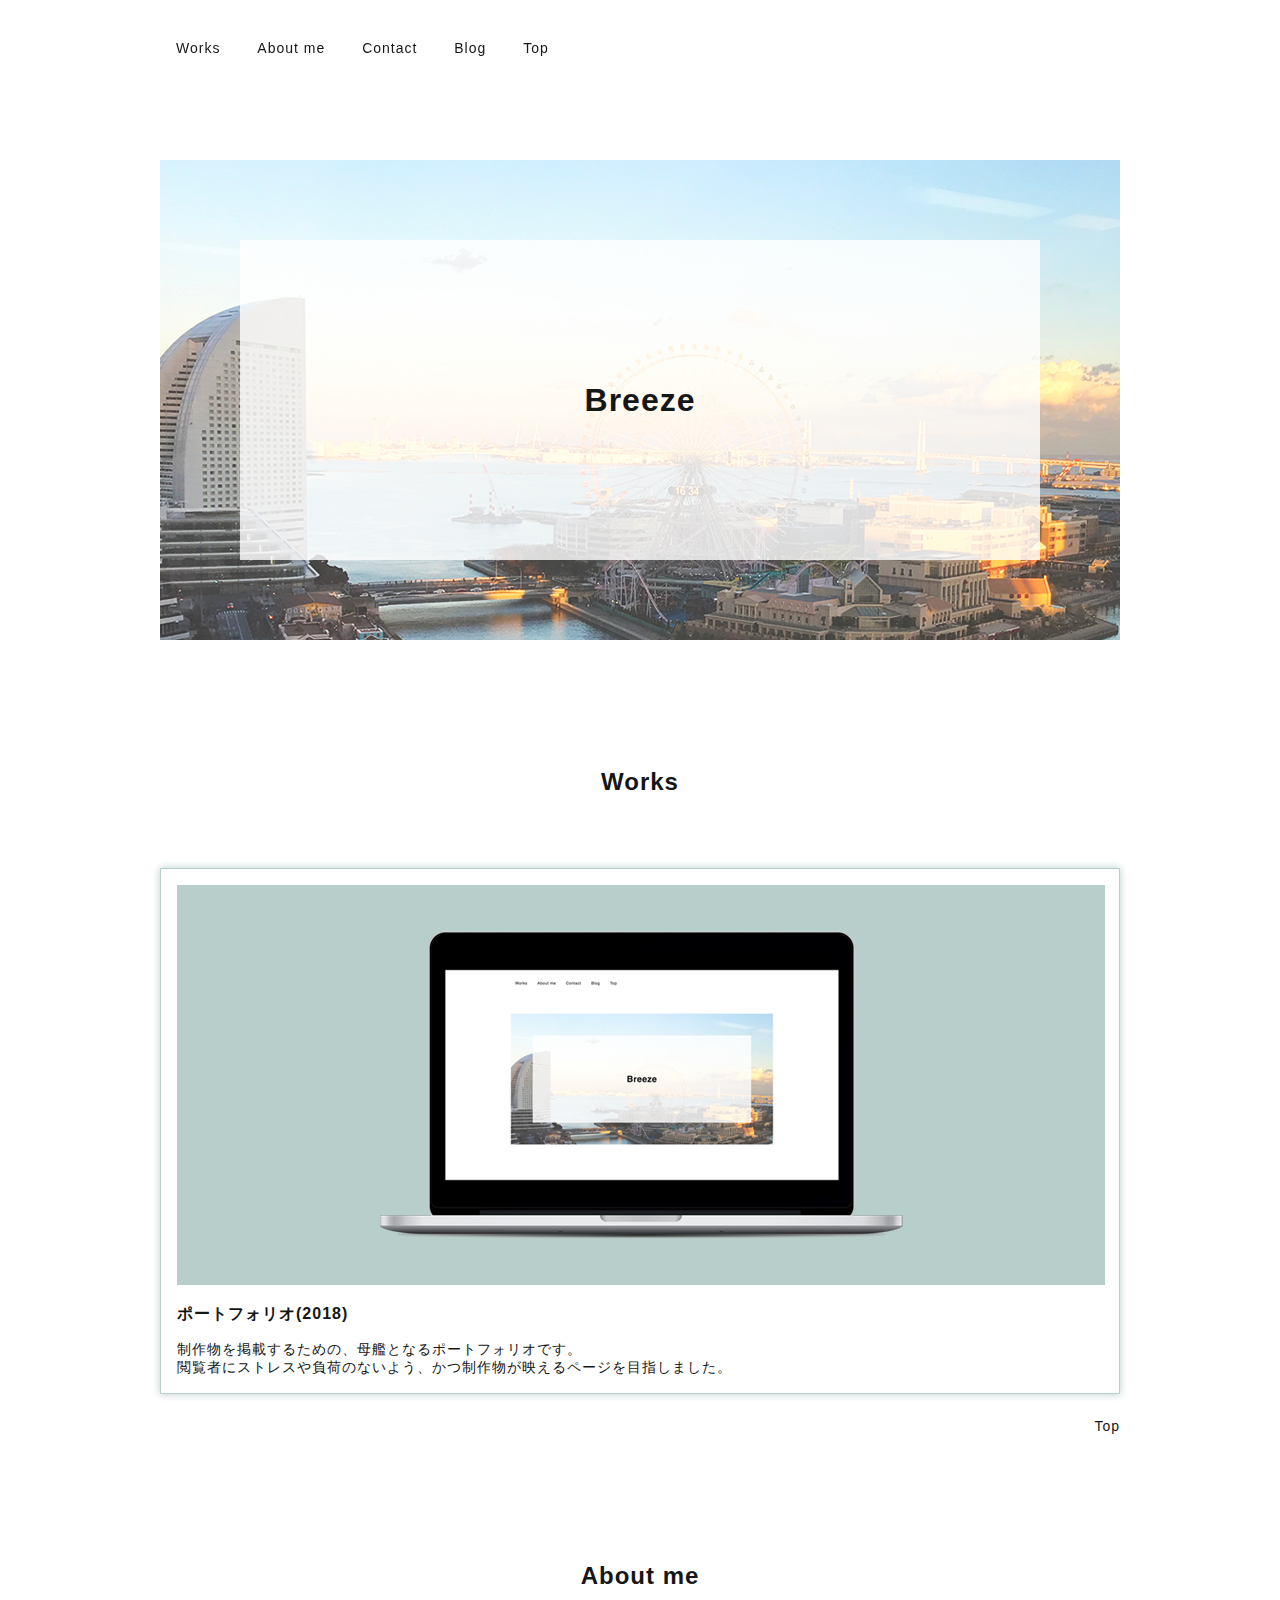
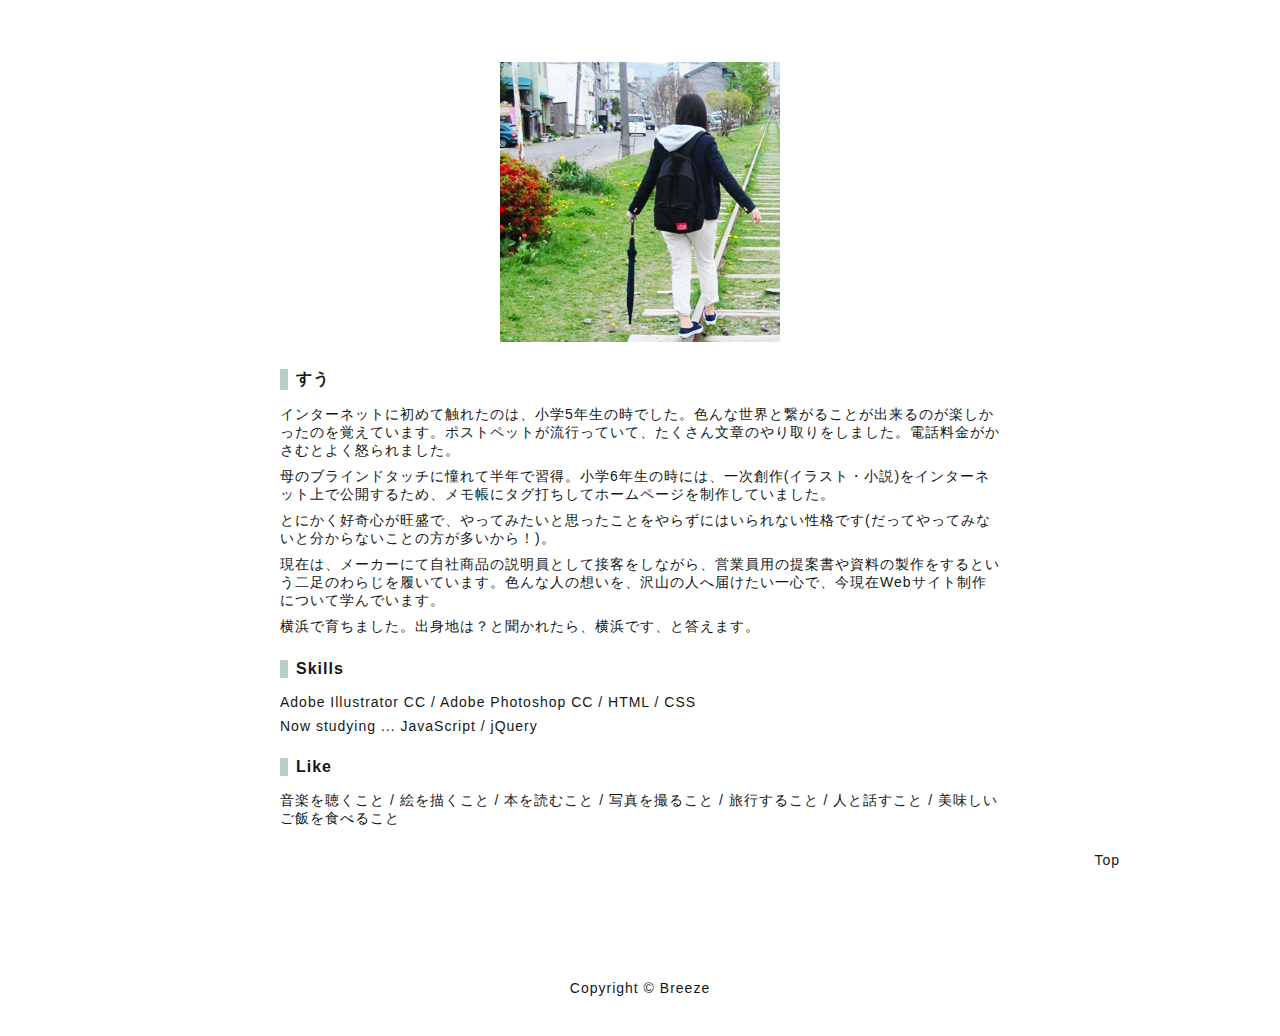
==== index.html @ b2cac405 "change" ====
<!DOCTYPE html>
<html lang="ja">
<head>
<meta charset="utf-8">
<title>Breeze</title>
<meta name="viewport" content="width=device-width">
<link rel="stylesheet" href="stylesheet.css">
<link rel="shortcut icon" href="favicon.ico">
</head>
<body>
<div class="wrapper">
<header>
  <ul>
    <li><a href="#a_works">Works</a></li>
    <li><a href="#a_aboutme">About me</a></li>
    <li><a href="mailto:sn.bbb.901@gmail.com">Contact</a></li>
    <li><a href="https://snblog.hatenablog.com/" target="_blank">Blog</a></li>
    <li><a href="index.html">Top</a></li>
  </ul>
</header>
<div class="top">
  <div class="sitename">
    <h1>Breeze</h1>
  </div>
</div>
<div class="works" id="a_works">
  <h2>Works</h2>
  <div class="works-item">
    <a href="works/portfolio.html"><img src="works/portfolio/portfolio.png" alt="ポートフォリオ"></a>
      <h3>ポートフォリオ(2018)</h3>
      <p>制作物を掲載するための、母艦となるポートフォリオです。<br>
         閲覧者にストレスや負荷のないよう、かつ制作物が映えるページを目指しました。</p>
  </div>
  <p class="gototop"><a href="index.html">Top</a></p>
</div>
<div class="aboutme" id="a_aboutme">
  <h2>About me</h2>
  <div class="me-icon">
    <img src="images/me.png" alt="me" class="me-icon" >
  </div>
  <div class="me-desc">
    <h3>すう</h3>
      <p>インターネットに初めて触れたのは、小学5年生の時でした。色んな世界と繋がることが出来るのが楽しかったのを覚えています。ポストペットが流行っていて、たくさん文章のやり取りをしました。電話料金がかさむとよく怒られました。</p>
      <p>母のブラインドタッチに憧れて半年で習得。小学6年生の時には、一次創作(イラスト・小説)をインターネット上で公開するため、メモ帳にタグ打ちしてホームページを制作していました。</p>
      <p>とにかく好奇心が旺盛で、やってみたいと思ったことをやらずにはいられない性格です(だってやってみないと分からないことの方が多いから！)。</p>
      <p>現在は、メーカーにて自社商品の説明員として接客をしながら、営業員用の提案書や資料の製作をするという二足のわらじを履いています。色んな人の想いを、沢山の人へ届けたい一心で、今現在Webサイト制作について学んでいます。</p>
      <p>横浜で育ちました。出身地は？と聞かれたら、横浜です、と答えます。</p>
    <h3>Skills</h3>
      <p>Adobe Illustrator CC  / Adobe Photoshop CC / HTML / CSS</p>
      <p>Now studying ... JavaScript / jQuery</p>
    <h3>Like</h3>
      <p>音楽を聴くこと / 絵を描くこと / 本を読むこと / 写真を撮ること / 旅行すること / 人と話すこと / 美味しいご飯を食べること</p>
  </div>
  <p class="gototop"><a href="index.html">Top</a></p>
</div>
<footer>
  <p>Copyright &copy; Breeze</p>
</footer>
</div>
</body>
</html>
---- stylesheet.css ----
@charset "UTF-8";

html, body, div, span, applet, object, iframe,
h1, h2, h3, h4, h5, h6, p, blockquote, pre,
a, abbr, acronym, address, big, cite, code,
del, dfn, em, img, ins, kbd, q, s, samp,
small, strike, strong, sub, sup, tt, var,
b, u, i, center,
dl, dt, dd, ol, ul, li,
fieldset, form, label, legend,
table, caption, tbody, tfoot, thead, tr, th, td,
article, aside, canvas, details, embed,
figure, figcaption, footer, header, hgroup,
menu, nav, output, ruby, section, summary,
time, mark, audio, video {
	margin: 0;
	padding: 0;
	border: 0;
	vertical-align: baseline;
}


body {
	color: #141716;
  font-family: 'Helvetica',YuGothic,'Yu Gothic','Calibri','Hiragino Kaku Gothic ProN','ヒラギノ角ゴ ProN W3',sans-serif;
  font-size: 14px;
	letter-spacing: 1px;
	line-height: normal;
}

.wrapper {
	width: 960px;
	margin: 0 auto;
}

h1 {
	font-size: 32px;
	font-weight: bold;
	line-height: 320px;
	text-align: center;
}

h2 {
	font-size: 24px;
	text-align: center;
	margin: 0 0 72px;
}

.gototop {
	color: #141716;
	margin-top: 24px;
	text-align: right;
}

.gototop a {
	color: #141716;
	text-decoration: none;
}

.gototop a:hover {
	color: #b8ceca;
	transition: all .3s;
}

.works,.aboutme,.contact {
	padding-top: 128px;
}




/* header */
header {
  background-color:rgba(255,255,255,.85);
  height: 96px;
  width: 960px;
  position: fixed;
  top: 0;
  z-index: 10;
}

header ul {
	line-height: 96px;
	list-style: none;
	text-align: left;
	padding-left: 0;
}

header li {
	display: inline-block;
	margin: 0 16px;
}

header li a {
	color: #141716;
	text-decoration: none;
}

header li a:hover {
  color: #b8ceca;
	transition: all .3s;
}




/* Top */
.top {
	background-image: url(images/top.jpg);
	background-size: cover;
	height: 480px;
	width: 100%;
	margin-top: 160px;
	position: relative;
}

.sitename {
	background-color: rgba(255,255,255,.8);
	box-sizing: border-box;
	width: 800px;
	height: 320px;
	margin: auto;
	position: absolute;
	top: 0;
	right: 0;
	bottom: 0;
	left: 0;
}


/* works */

.works h3 {
	font-size: 16px;
	font-weight: bold;
	padding: 16px 0;
}

.works p {
	font-size: 14px;
	line-height: normal;
}

.works-item {
	border: solid 1px #b8ceca;
	box-shadow: 0 0 8px #b8ceca;
	box-sizing: border-box;
	margin-top: 72px;
	padding: 16px;
}

.works-item a:hover {
	opacity: 0.7;
	transition: all .3s;
}


/* about */
/* 280*280 */
.me-icon {
	text-align: center;
}

.me-desc {
	box-sizing: border-box;
	line-height: normal;
	width: 720px;
	margin: 0 auto;
}

.me-desc h3 {
	border-left: solid 8px #b8ceca;
	font-size: 16px;
	font-weight: bold;
	margin: 24px 0 16px;
	padding: 0 0 0  8px;
}

.me-desc p {
	margin-top: 8px;
}

/* footer */
footer {
	height: 96px;
	line-height: 96px;
	margin-top: 72px;
}

footer p {
  font-size: 14px;
	text-align: center;
}
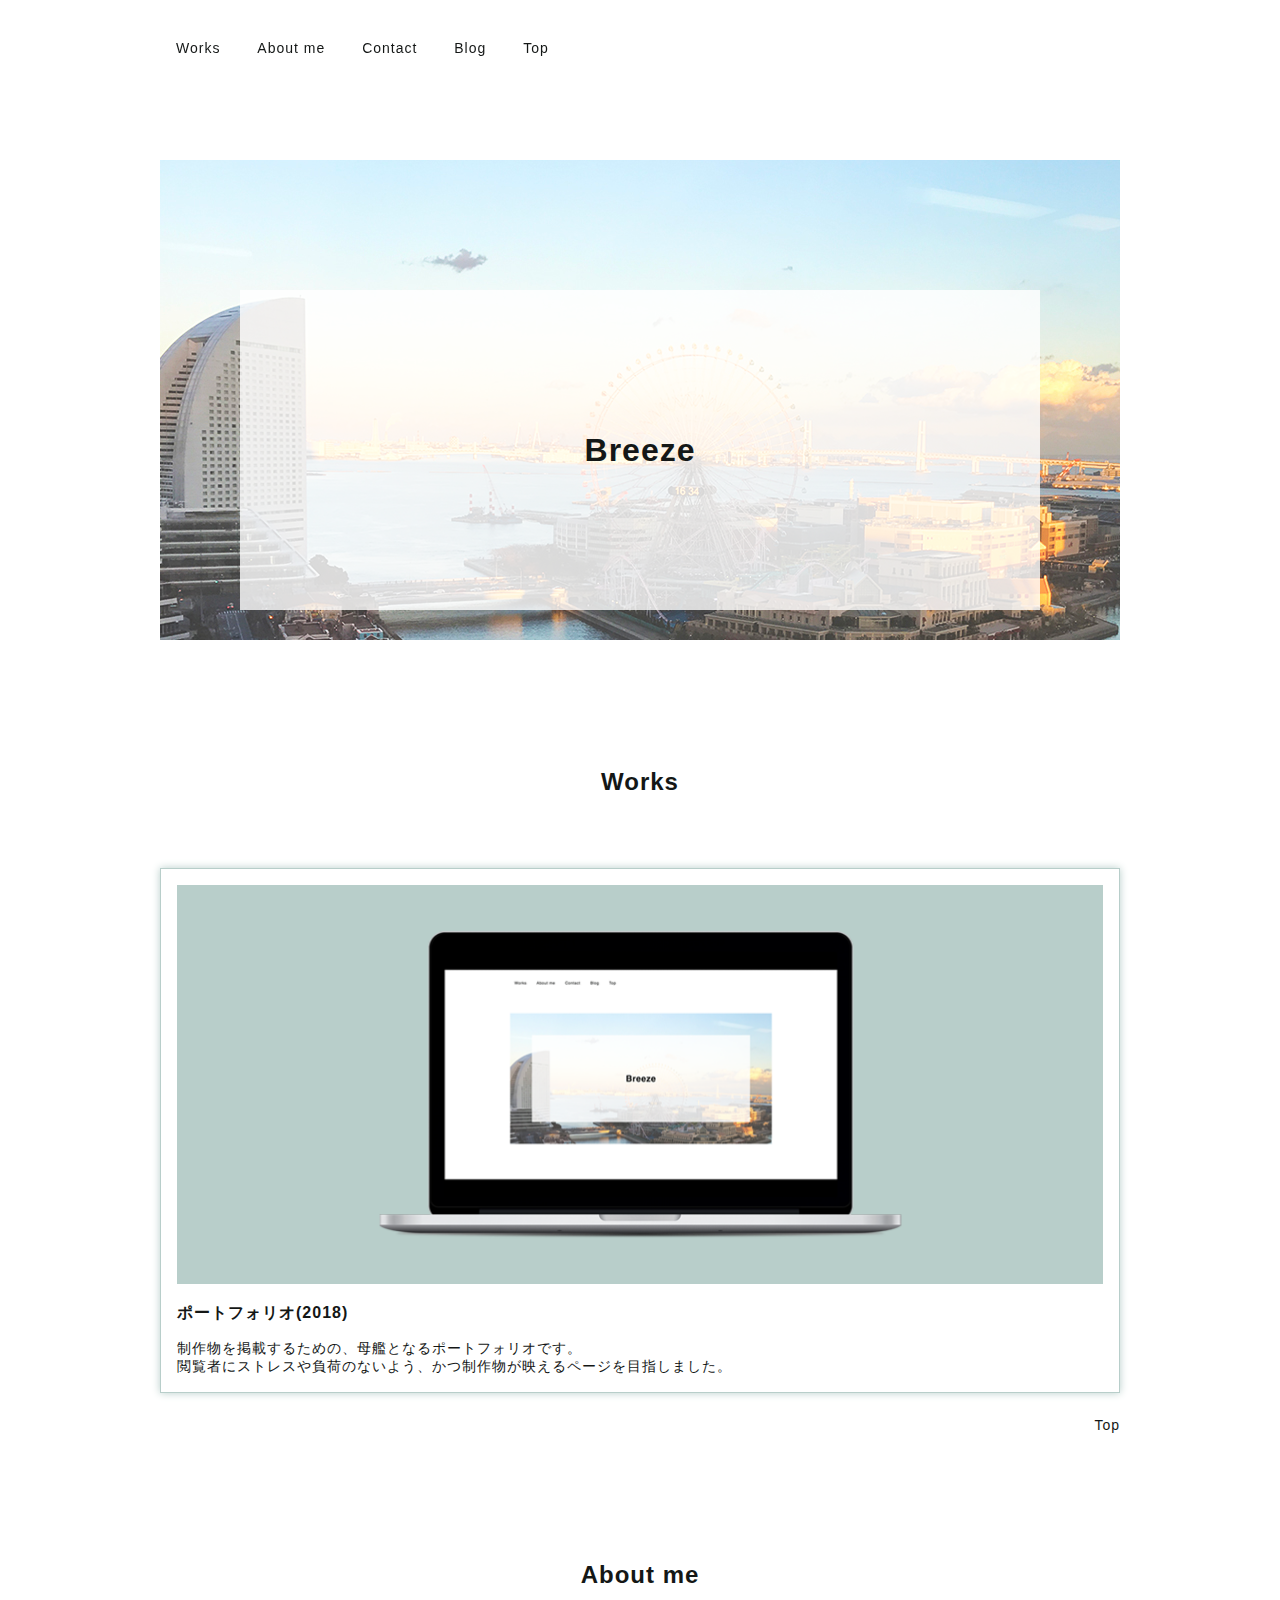
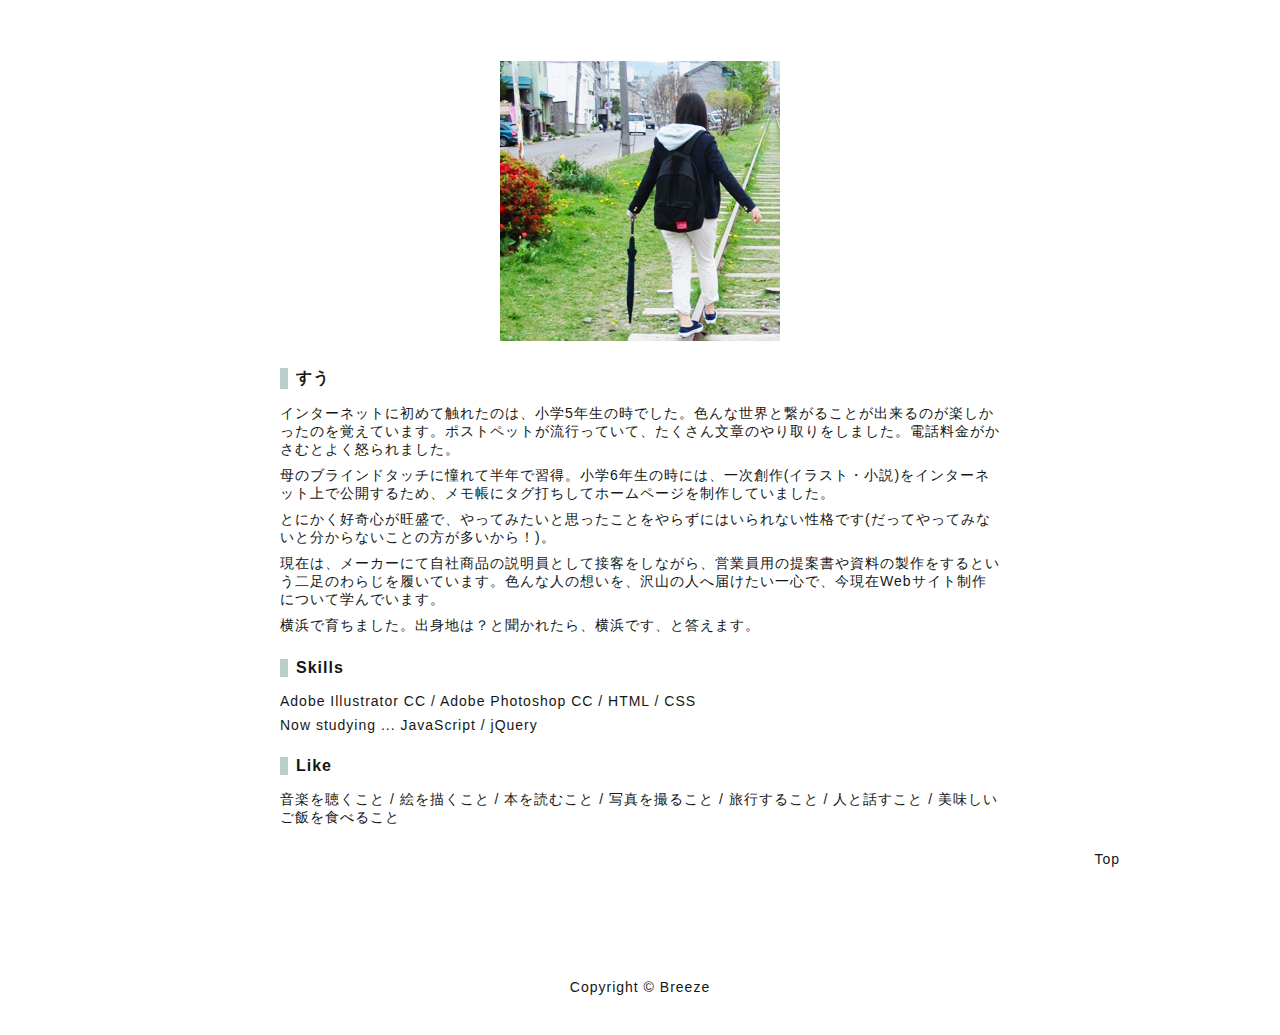
==== commit 48704d19: "test" ====
--- a/index.html
+++ b/index.html
@@ -19,6 +19,7 @@
   </ul>
 </header>
 <div class="top">
+  <img src="images/top.jpg">
   <div class="sitename">
     <h1>Breeze</h1>
   </div>
--- a/stylesheet.css
+++ b/stylesheet.css
@@ -25,12 +25,23 @@
   font-family: 'Helvetica',YuGothic,'Yu Gothic','Calibri','Hiragino Kaku Gothic ProN','ヒラギノ角ゴ ProN W3',sans-serif;
   font-size: 14px;
 	letter-spacing: 1px;
-	line-height: normal;
 }
 
 .wrapper {
+	display: flex;
+	flex-direction: column;
+	align-items: center;
+	justify-content: center;
+	display: -webkit-flex;
+	-webkit-flex-direction: column;
+	-webkit-align-items: center;
+	-webkit-justify-content: center;
 	width: 960px;
 	margin: 0 auto;
+}
+
+.works, .aboutme, footer {
+	width: 100%;
 }
 
 h1 {
@@ -72,28 +83,33 @@
 /* header */
 header {
   background-color:rgba(255,255,255,.85);
+	display: flex;
+	align-items: center;
+	justify-content: flex-start;
+	display: -webkit-flex;
+	-webkit-align-items: center;
+	-webkit-justify-content: flex-start;
   height: 96px;
-  width: 960px;
+	width: 960px;
   position: fixed;
   top: 0;
   z-index: 10;
 }
 
 header ul {
-	line-height: 96px;
 	list-style: none;
-	text-align: left;
 	padding-left: 0;
 }
 
 header li {
 	display: inline-block;
-	margin: 0 16px;
 }
 
 header li a {
 	color: #141716;
 	text-decoration: none;
+	margin: 0;
+	padding: 16px;
 }
 
 header li a:hover {
@@ -106,11 +122,14 @@
 
 /* Top */
 .top {
-	background-image: url(images/top.jpg);
-	background-size: cover;
 	height: 480px;
-	width: 100%;
 	margin-top: 160px;
+}
+
+
+.top img {
+	height: auto;
+	max-width: 100%;
 	position: relative;
 }
 
@@ -129,7 +148,6 @@
 
 
 /* works */
-
 .works h3 {
 	font-size: 16px;
 	font-weight: bold;
@@ -154,6 +172,9 @@
 	transition: all .3s;
 }
 
+.works-item img {
+	max-width: 100%;
+}
 
 /* about */
 /* 280*280 */
@@ -162,8 +183,6 @@
 }
 
 .me-desc {
-	box-sizing: border-box;
-	line-height: normal;
 	width: 720px;
 	margin: 0 auto;
 }
@@ -182,12 +201,114 @@
 
 /* footer */
 footer {
+	display: flex;
+	align-items: center;
+	justify-content: center;
+	display: -webkit-flex;
+	-webkit-align-items: center;
+	-webkit-justify-content: center;
 	height: 96px;
-	line-height: 96px;
 	margin-top: 72px;
 }
 
 footer p {
   font-size: 14px;
-	text-align: center;
-}
+}
+
+
+/* 599px以下
+-------------------------------------------------------------	*/
+@media(max-width: 599px) {
+
+	.wrapper {
+		box-sizing: border-box;
+		max-width: 100%;
+		padding: 0 16px;
+	}
+
+	header {
+		max-width: 100%;
+	}
+
+	h1 {
+		font-size: 24px;
+		font-weight: bold;
+		line-height: 160px;
+		text-align: center;
+	}
+
+	h2 {
+		font-size: 16px;
+		text-align: center;
+		margin: 0 0 18px;
+	}
+
+	.works,.aboutme {
+		padding-top: 128px;
+	}
+
+
+	/* header */
+	header {
+	  height: 56px;
+	}
+
+
+	/* Top */
+	.top {
+		height: auto;
+		max-width: 100%;
+		margin-top: 160px;
+		position: relative;
+	}
+
+	.sitename {
+		background-color: rgba(255,255,255,.8);
+		box-sizing: border-box;
+		max-width: 80%;
+		height: 128px;
+		margin: auto;
+		position: absolute;
+		top: 0;
+		right: 0;
+		bottom: 0;
+		left: 0;
+	}
+
+	/* works */
+	.works-item {
+		margin-top: 16px;
+	}
+
+	.works-item img {
+		max-width: 100%;
+	}
+
+	/* about */
+	/* 280*280 */
+	.me-desc {
+		max-width: 75%;
+		margin: 0 auto;
+	}
+
+	.me-desc h3 {
+		margin: 32px 0 16px;
+	}
+
+	.me-desc p {
+		margin-top: 14px;
+	}
+
+	/* footer */
+	footer {
+		display: flex;
+		align-items: center;
+		justify-content: center;
+		display: -webkit-flex;
+		-webkit-align-items: center;
+		-webkit-justify-content: center;
+		height: 48px;
+		margin-top: 18px;
+	}
+
+}
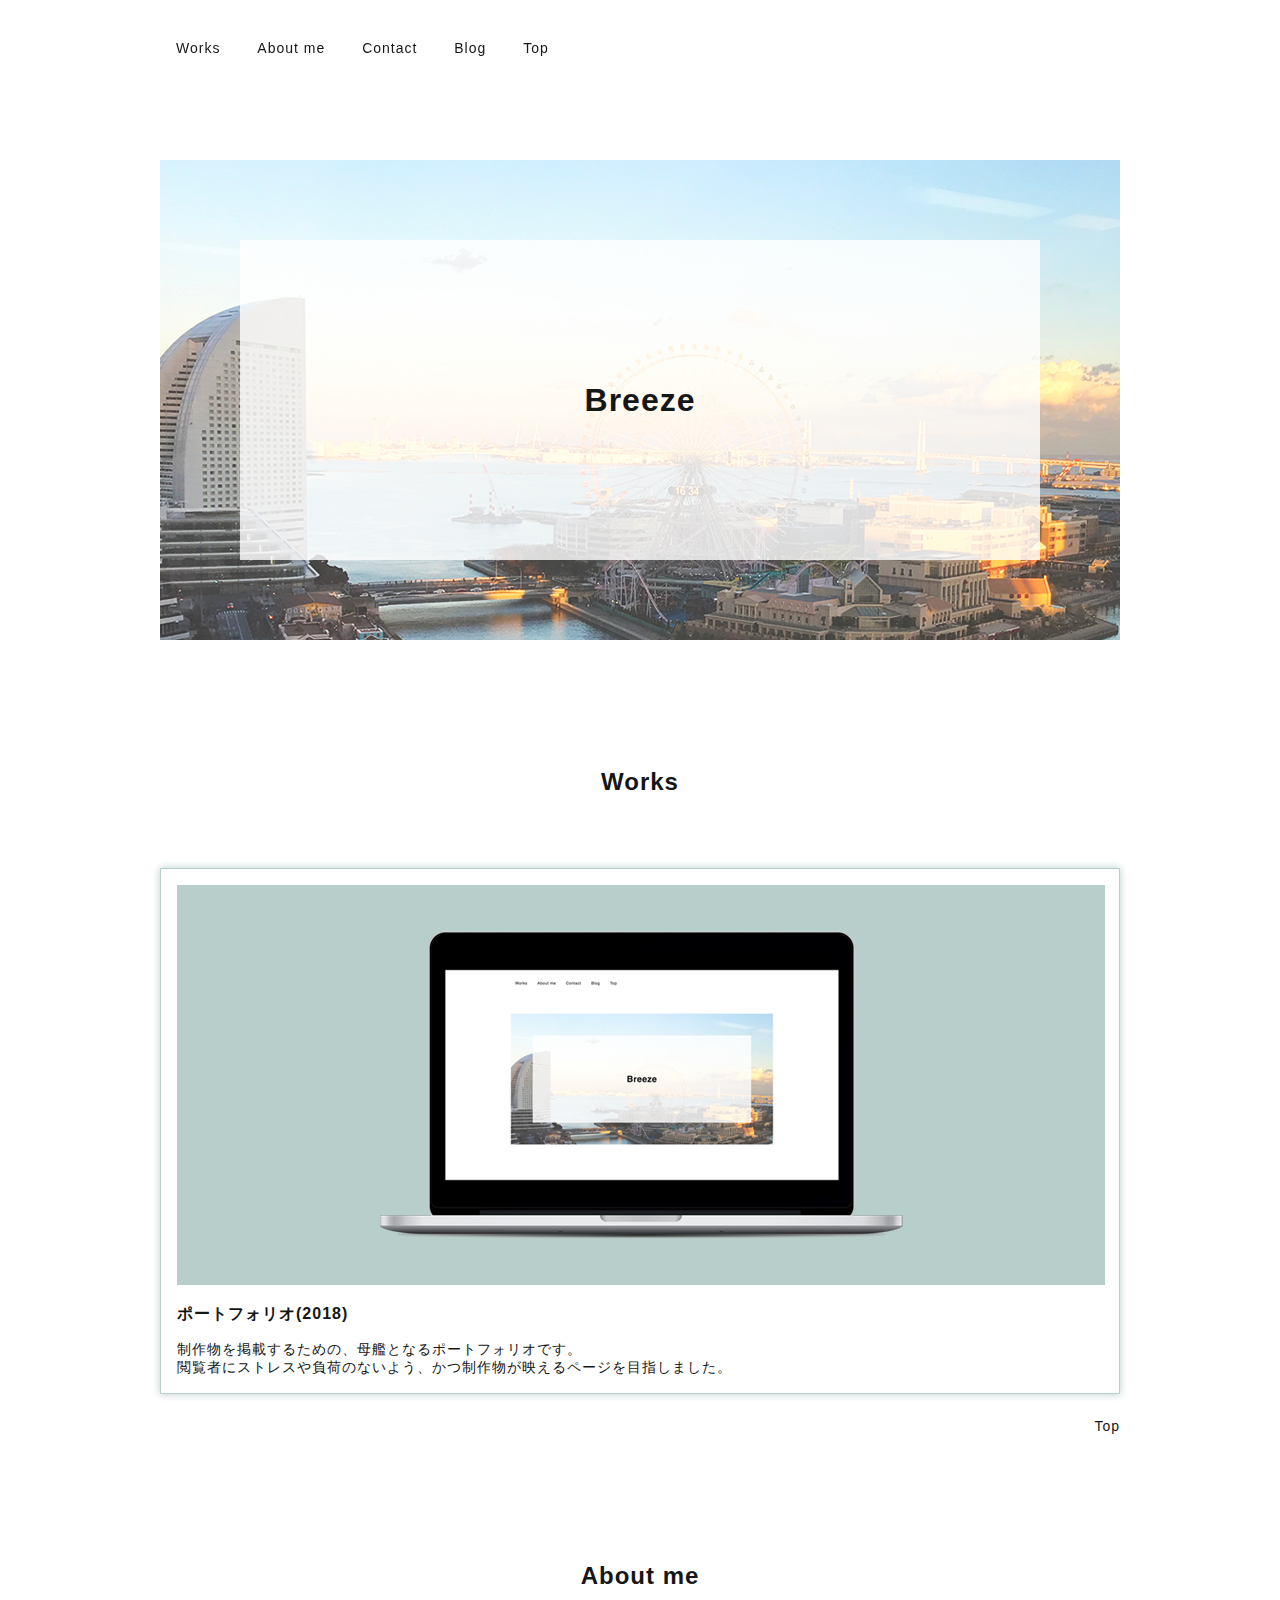
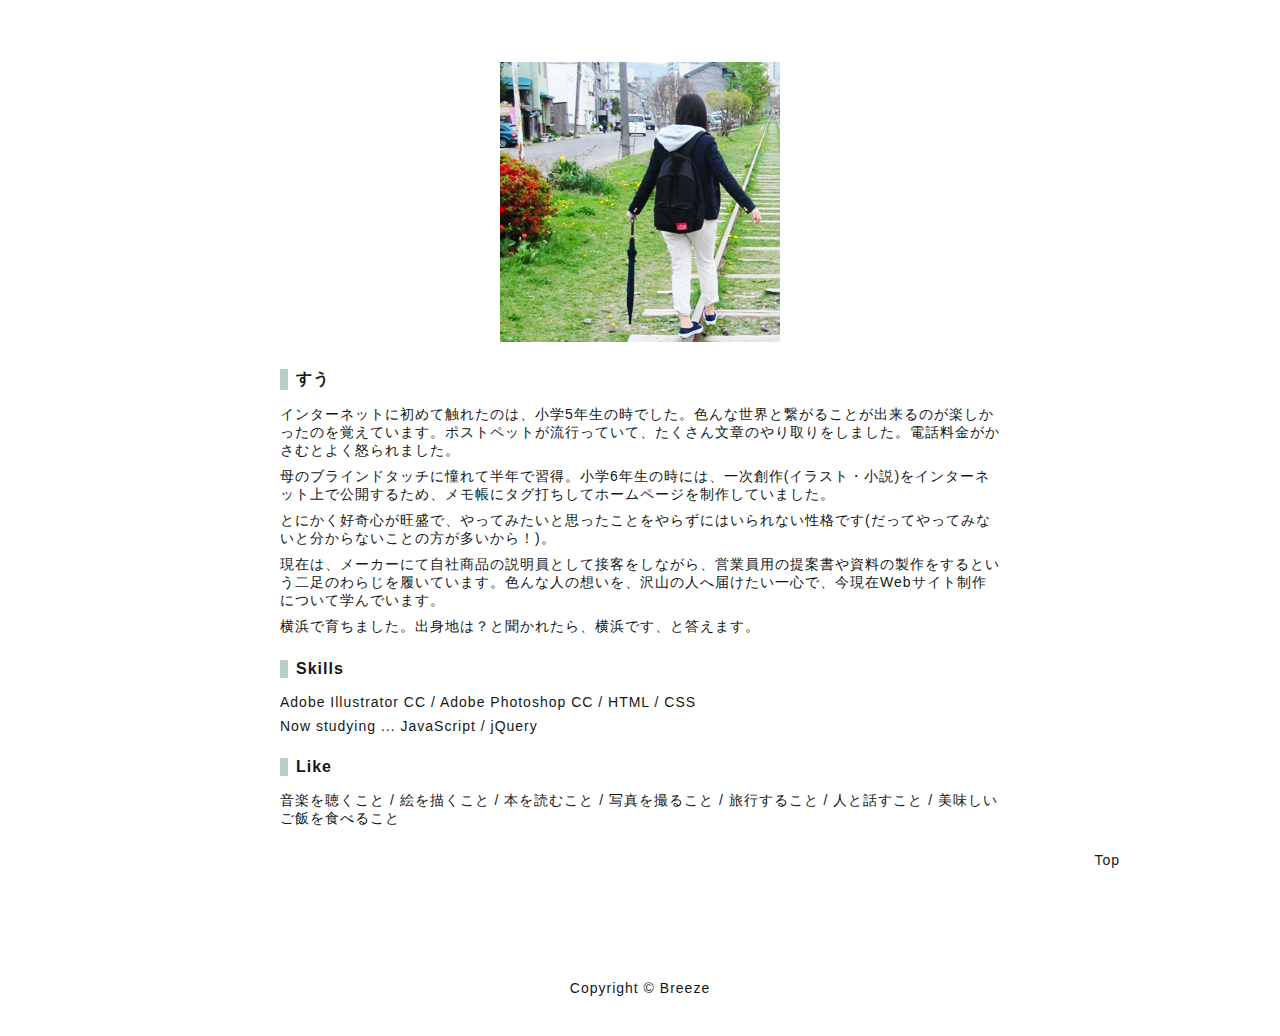
==== commit cefb4f88: "test" ====
--- a/index.html
+++ b/index.html
@@ -19,7 +19,6 @@
   </ul>
 </header>
 <div class="top">
-  <img src="images/top.jpg">
   <div class="sitename">
     <h1>Breeze</h1>
   </div>
--- a/stylesheet.css
+++ b/stylesheet.css
@@ -25,23 +25,12 @@
   font-family: 'Helvetica',YuGothic,'Yu Gothic','Calibri','Hiragino Kaku Gothic ProN','ヒラギノ角ゴ ProN W3',sans-serif;
   font-size: 14px;
 	letter-spacing: 1px;
+	line-height: normal;
 }
 
 .wrapper {
-	display: flex;
-	flex-direction: column;
-	align-items: center;
-	justify-content: center;
-	display: -webkit-flex;
-	-webkit-flex-direction: column;
-	-webkit-align-items: center;
-	-webkit-justify-content: center;
 	width: 960px;
 	margin: 0 auto;
-}
-
-.works, .aboutme, footer {
-	width: 100%;
 }
 
 h1 {
@@ -83,33 +72,28 @@
 /* header */
 header {
   background-color:rgba(255,255,255,.85);
-	display: flex;
-	align-items: center;
-	justify-content: flex-start;
-	display: -webkit-flex;
-	-webkit-align-items: center;
-	-webkit-justify-content: flex-start;
   height: 96px;
-	width: 960px;
+  width: 960px;
   position: fixed;
   top: 0;
   z-index: 10;
 }
 
 header ul {
+	line-height: 96px;
 	list-style: none;
+	text-align: left;
 	padding-left: 0;
 }
 
 header li {
 	display: inline-block;
+	margin: 0 16px;
 }
 
 header li a {
 	color: #141716;
 	text-decoration: none;
-	margin: 0;
-	padding: 16px;
 }
 
 header li a:hover {
@@ -122,14 +106,11 @@
 
 /* Top */
 .top {
+	background-image: url(images/top.jpg);
+	background-size: cover;
 	height: 480px;
+	width: 100%;
 	margin-top: 160px;
-}
-
-
-.top img {
-	height: auto;
-	max-width: 100%;
 	position: relative;
 }
 
@@ -148,6 +129,7 @@
 
 
 /* works */
+
 .works h3 {
 	font-size: 16px;
 	font-weight: bold;
@@ -172,9 +154,6 @@
 	transition: all .3s;
 }
 
-.works-item img {
-	max-width: 100%;
-}
 
 /* about */
 /* 280*280 */
@@ -183,6 +162,8 @@
 }
 
 .me-desc {
+	box-sizing: border-box;
+	line-height: normal;
 	width: 720px;
 	margin: 0 auto;
 }
@@ -201,114 +182,12 @@
 
 /* footer */
 footer {
-	display: flex;
-	align-items: center;
-	justify-content: center;
-	display: -webkit-flex;
-	-webkit-align-items: center;
-	-webkit-justify-content: center;
 	height: 96px;
+	line-height: 96px;
 	margin-top: 72px;
 }
 
 footer p {
   font-size: 14px;
+	text-align: center;
 }
-
-
-/* 599px以下
--------------------------------------------------------------	*/
-@media(max-width: 599px) {
-
-	.wrapper {
-		box-sizing: border-box;
-		max-width: 100%;
-		padding: 0 16px;
-	}
-
-	header {
-		max-width: 100%;
-	}
-
-	h1 {
-		font-size: 24px;
-		font-weight: bold;
-		line-height: 160px;
-		text-align: center;
-	}
-
-	h2 {
-		font-size: 16px;
-		text-align: center;
-		margin: 0 0 18px;
-	}
-
-	.works,.aboutme {
-		padding-top: 128px;
-	}
-
-
-	/* header */
-	header {
-	  height: 56px;
-	}
-
-
-	/* Top */
-	.top {
-		height: auto;
-		max-width: 100%;
-		margin-top: 160px;
-		position: relative;
-	}
-
-	.sitename {
-		background-color: rgba(255,255,255,.8);
-		box-sizing: border-box;
-		max-width: 80%;
-		height: 128px;
-		margin: auto;
-		position: absolute;
-		top: 0;
-		right: 0;
-		bottom: 0;
-		left: 0;
-	}
-
-	/* works */
-	.works-item {
-		margin-top: 16px;
-	}
-
-	.works-item img {
-		max-width: 100%;
-	}
-
-	/* about */
-	/* 280*280 */
-	.me-desc {
-		max-width: 75%;
-		margin: 0 auto;
-	}
-
-	.me-desc h3 {
-		margin: 32px 0 16px;
-	}
-
-	.me-desc p {
-		margin-top: 14px;
-	}
-
-	/* footer */
-	footer {
-		display: flex;
-		align-items: center;
-		justify-content: center;
-		display: -webkit-flex;
-		-webkit-align-items: center;
-		-webkit-justify-content: center;
-		height: 48px;
-		margin-top: 18px;
-	}
-
-}
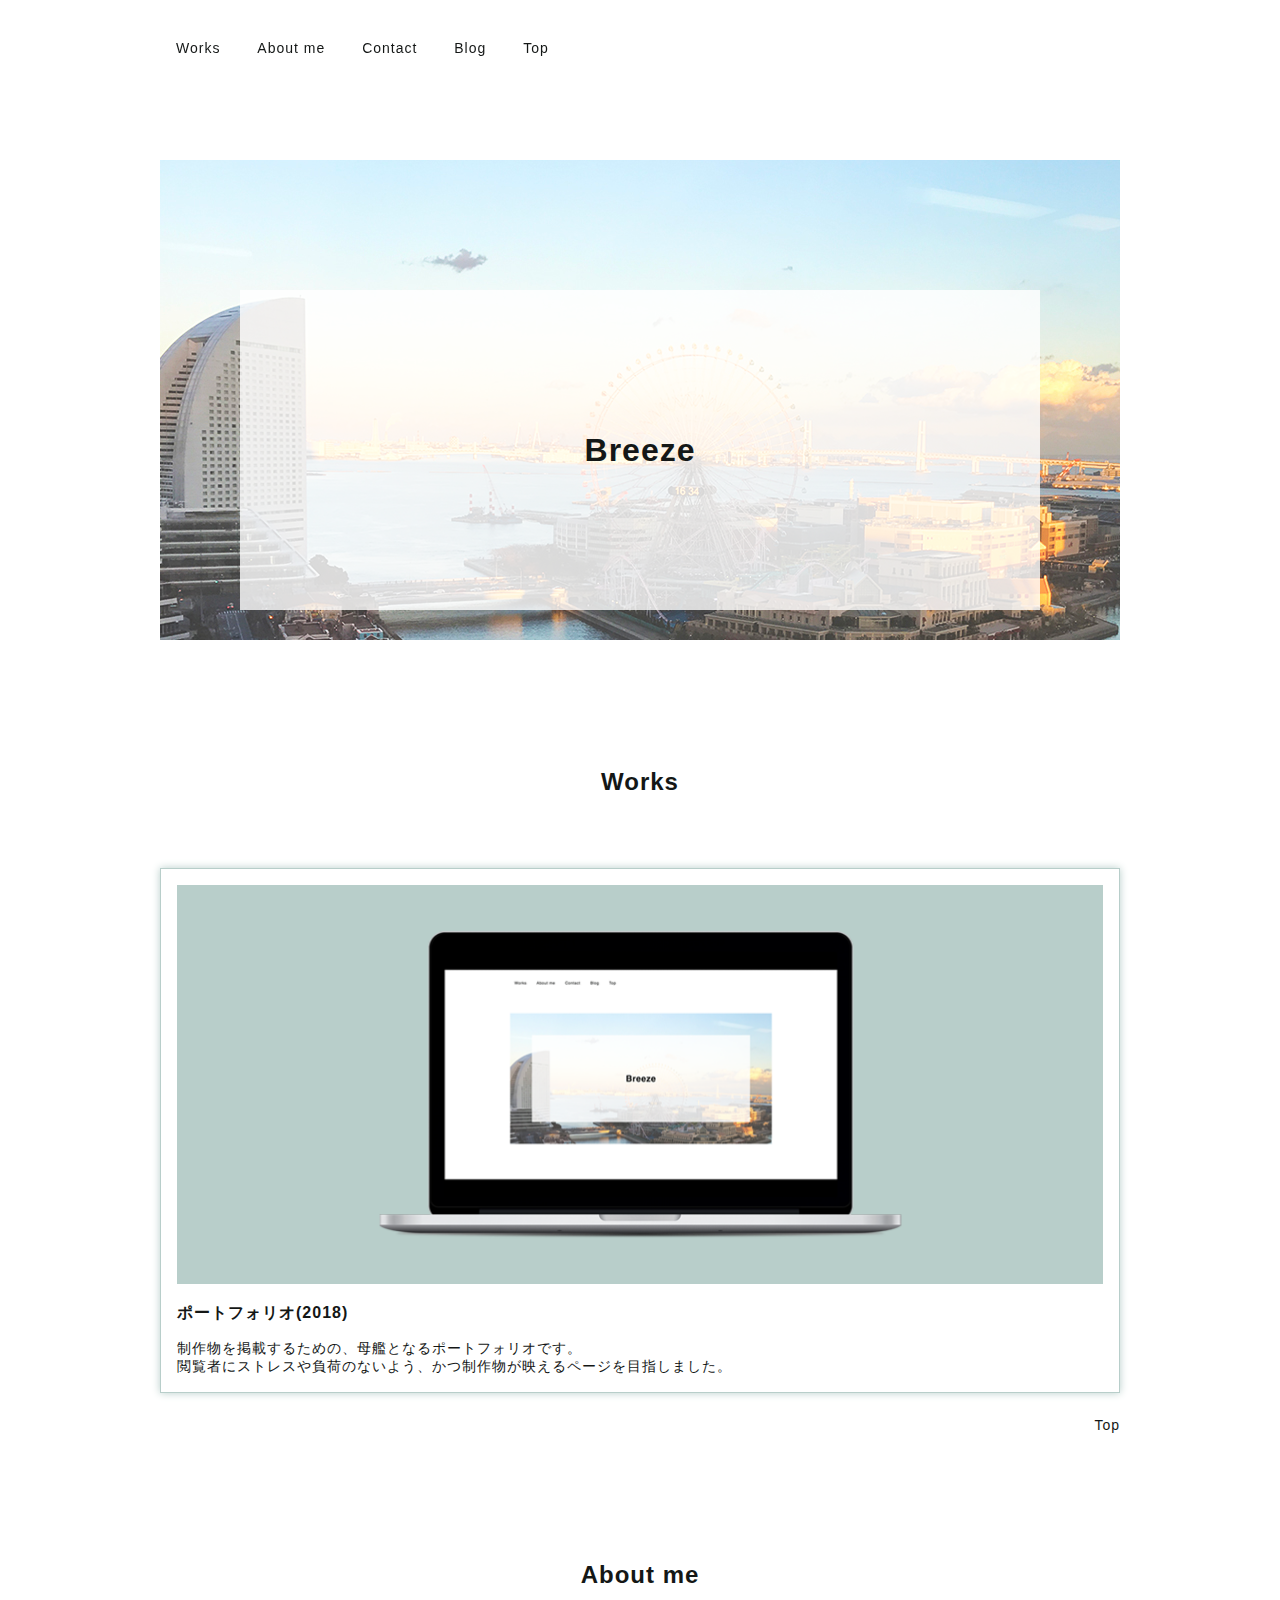
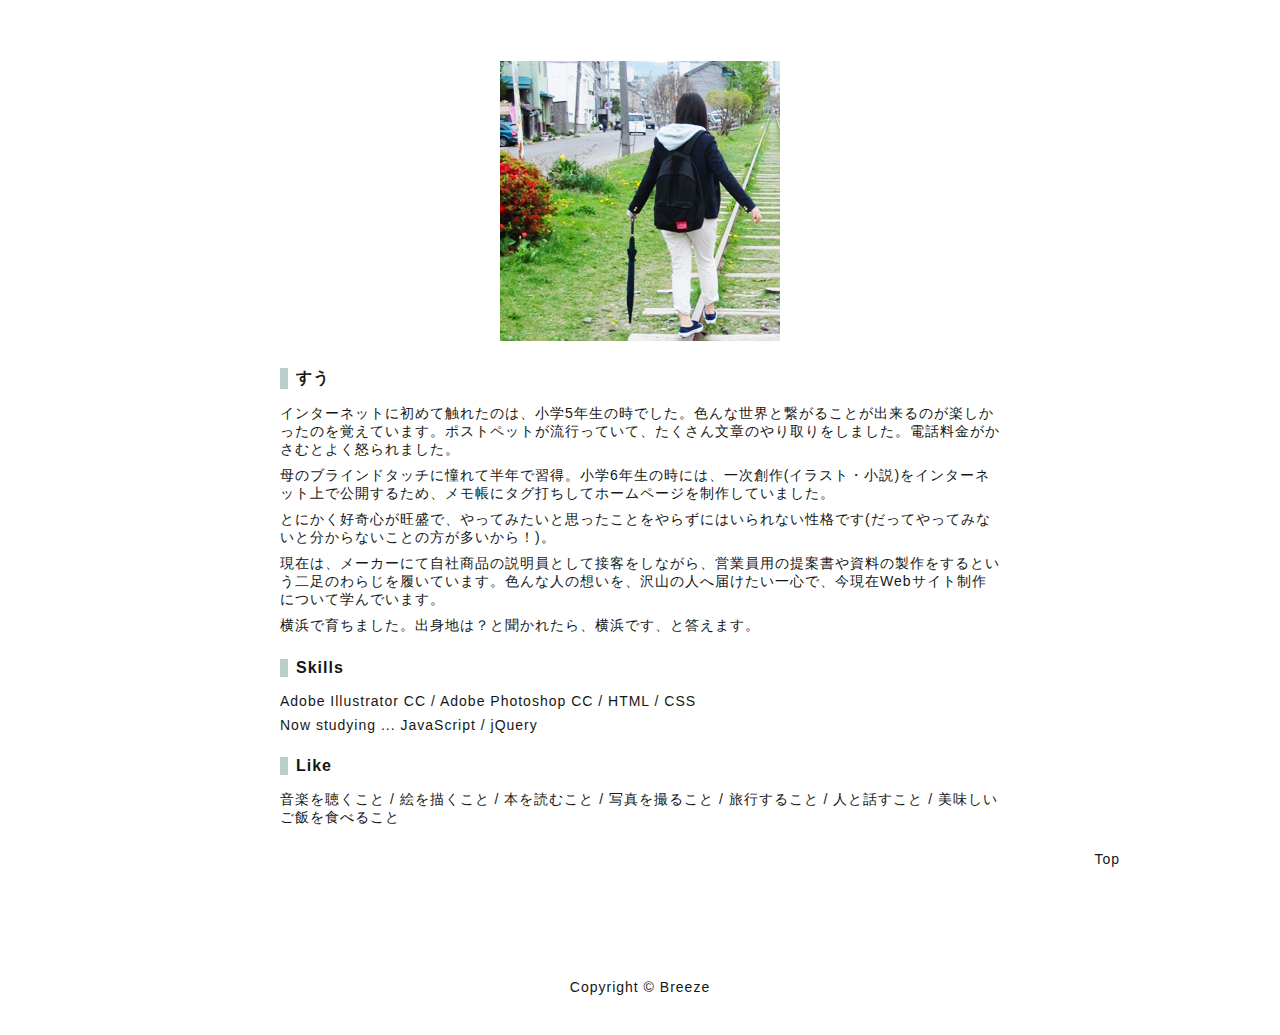
==== commit ccdc6aac: "test" ====
--- a/index.html
+++ b/index.html
@@ -19,6 +19,7 @@
   </ul>
 </header>
 <div class="top">
+  <img src="images/top.jpg">
   <div class="sitename">
     <h1>Breeze</h1>
   </div>
--- a/stylesheet.css
+++ b/stylesheet.css
@@ -25,12 +25,23 @@
   font-family: 'Helvetica',YuGothic,'Yu Gothic','Calibri','Hiragino Kaku Gothic ProN','ヒラギノ角ゴ ProN W3',sans-serif;
   font-size: 14px;
 	letter-spacing: 1px;
-	line-height: normal;
 }
 
 .wrapper {
+	display: flex;
+	flex-direction: column;
+	align-items: center;
+	justify-content: center;
+	display: -webkit-flex;
+	-webkit-flex-direction: column;
+	-webkit-align-items: center;
+	-webkit-justify-content: center;
 	width: 960px;
 	margin: 0 auto;
+}
+
+.works, .aboutme, footer {
+	width: 100%;
 }
 
 h1 {
@@ -72,28 +83,33 @@
 /* header */
 header {
   background-color:rgba(255,255,255,.85);
+	display: flex;
+	align-items: center;
+	justify-content: flex-start;
+	display: -webkit-flex;
+	-webkit-align-items: center;
+	-webkit-justify-content: flex-start;
   height: 96px;
-  width: 960px;
+	width: 960px;
   position: fixed;
   top: 0;
   z-index: 10;
 }
 
 header ul {
-	line-height: 96px;
 	list-style: none;
-	text-align: left;
 	padding-left: 0;
 }
 
 header li {
 	display: inline-block;
-	margin: 0 16px;
 }
 
 header li a {
 	color: #141716;
 	text-decoration: none;
+	margin: 0;
+	padding: 16px;
 }
 
 header li a:hover {
@@ -106,11 +122,14 @@
 
 /* Top */
 .top {
-	background-image: url(images/top.jpg);
-	background-size: cover;
 	height: 480px;
-	width: 100%;
 	margin-top: 160px;
+}
+
+
+.top img {
+	height: auto;
+	max-width: 100%;
 	position: relative;
 }
 
@@ -129,7 +148,6 @@
 
 
 /* works */
-
 .works h3 {
 	font-size: 16px;
 	font-weight: bold;
@@ -154,6 +172,9 @@
 	transition: all .3s;
 }
 
+.works-item img {
+	max-width: 100%;
+}
 
 /* about */
 /* 280*280 */
@@ -162,8 +183,6 @@
 }
 
 .me-desc {
-	box-sizing: border-box;
-	line-height: normal;
 	width: 720px;
 	margin: 0 auto;
 }
@@ -182,12 +201,114 @@
 
 /* footer */
 footer {
+	display: flex;
+	align-items: center;
+	justify-content: center;
+	display: -webkit-flex;
+	-webkit-align-items: center;
+	-webkit-justify-content: center;
 	height: 96px;
-	line-height: 96px;
 	margin-top: 72px;
 }
 
 footer p {
   font-size: 14px;
-	text-align: center;
-}
+}
+
+
+/* 599px以下
+-------------------------------------------------------------	*/
+@media(max-width: 599px) {
+
+	.wrapper {
+		box-sizing: border-box;
+		max-width: 100%;
+		padding: 0 16px;
+	}
+
+	header {
+		max-width: 100%;
+	}
+
+	h1 {
+		font-size: 24px;
+		font-weight: bold;
+		line-height: 160px;
+		text-align: center;
+	}
+
+	h2 {
+		font-size: 16px;
+		text-align: center;
+		margin: 0 0 18px;
+	}
+
+	.works,.aboutme {
+		padding-top: 128px;
+	}
+
+
+	/* header */
+	header {
+	  height: 56px;
+	}
+
+
+	/* Top */
+	.top {
+		height: auto;
+		max-width: 100%;
+		margin-top: 160px;
+		position: relative;
+	}
+
+	.sitename {
+		background-color: rgba(255,255,255,.8);
+		box-sizing: border-box;
+		max-width: 80%;
+		height: 128px;
+		margin: auto;
+		position: absolute;
+		top: 0;
+		right: 0;
+		bottom: 0;
+		left: 0;
+	}
+
+	/* works */
+	.works-item {
+		margin-top: 16px;
+	}
+
+	.works-item img {
+		max-width: 100%;
+	}
+
+	/* about */
+	/* 280*280 */
+	.me-desc {
+		max-width: 75%;
+		margin: 0 auto;
+	}
+
+	.me-desc h3 {
+		margin: 32px 0 16px;
+	}
+
+	.me-desc p {
+		margin-top: 14px;
+	}
+
+	/* footer */
+	footer {
+		display: flex;
+		align-items: center;
+		justify-content: center;
+		display: -webkit-flex;
+		-webkit-align-items: center;
+		-webkit-justify-content: center;
+		height: 48px;
+		margin-top: 18px;
+	}
+
+}
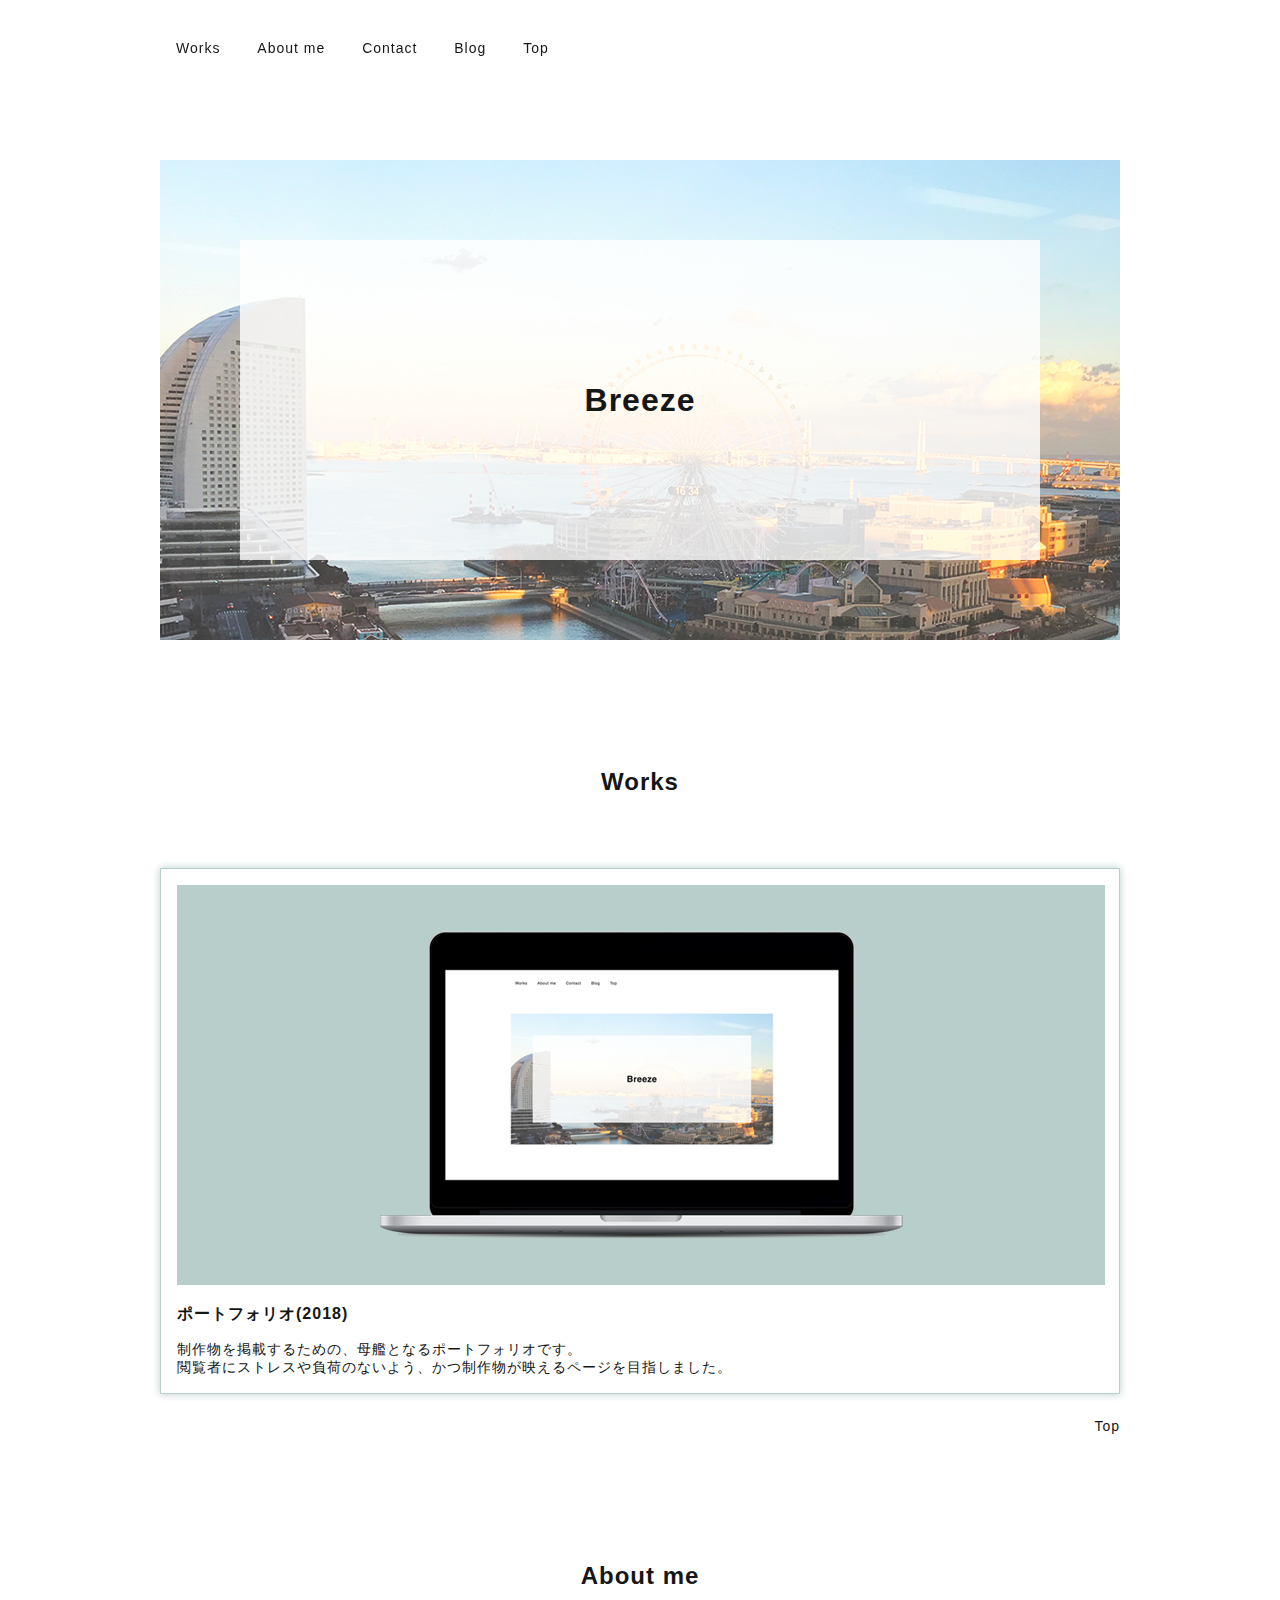
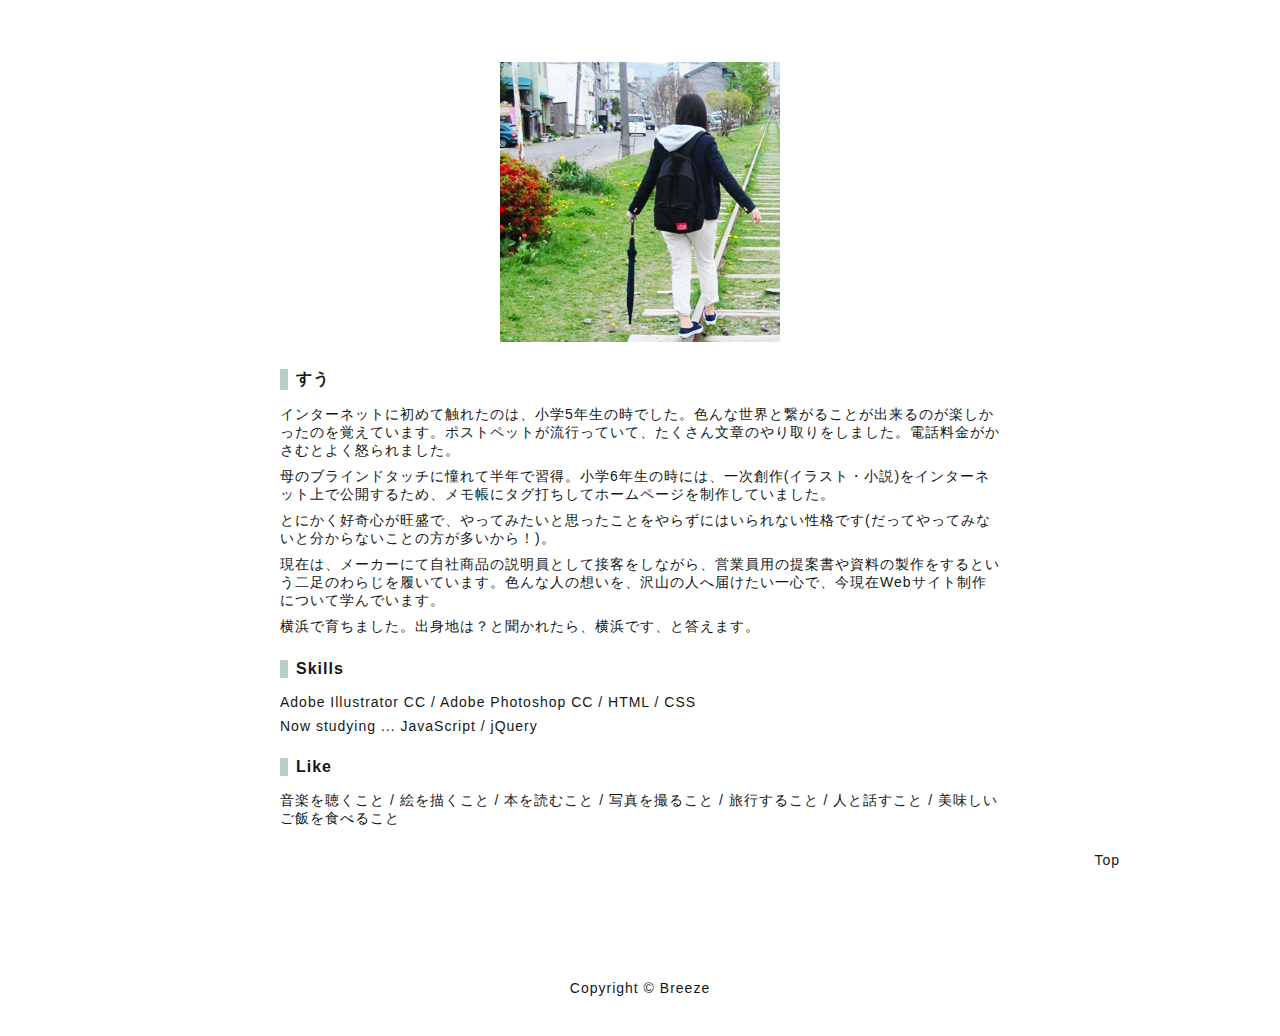
==== commit f93b3af7: "test" ====
--- a/index.html
+++ b/index.html
@@ -19,7 +19,6 @@
   </ul>
 </header>
 <div class="top">
-  <img src="images/top.jpg">
   <div class="sitename">
     <h1>Breeze</h1>
   </div>
--- a/stylesheet.css
+++ b/stylesheet.css
@@ -25,23 +25,12 @@
   font-family: 'Helvetica',YuGothic,'Yu Gothic','Calibri','Hiragino Kaku Gothic ProN','ヒラギノ角ゴ ProN W3',sans-serif;
   font-size: 14px;
 	letter-spacing: 1px;
+	line-height: normal;
 }
 
 .wrapper {
-	display: flex;
-	flex-direction: column;
-	align-items: center;
-	justify-content: center;
-	display: -webkit-flex;
-	-webkit-flex-direction: column;
-	-webkit-align-items: center;
-	-webkit-justify-content: center;
 	width: 960px;
 	margin: 0 auto;
-}
-
-.works, .aboutme, footer {
-	width: 100%;
 }
 
 h1 {
@@ -83,33 +72,28 @@
 /* header */
 header {
   background-color:rgba(255,255,255,.85);
-	display: flex;
-	align-items: center;
-	justify-content: flex-start;
-	display: -webkit-flex;
-	-webkit-align-items: center;
-	-webkit-justify-content: flex-start;
   height: 96px;
-	width: 960px;
+  width: 960px;
   position: fixed;
   top: 0;
   z-index: 10;
 }
 
 header ul {
+	line-height: 96px;
 	list-style: none;
+	text-align: left;
 	padding-left: 0;
 }
 
 header li {
 	display: inline-block;
+	margin: 0 16px;
 }
 
 header li a {
 	color: #141716;
 	text-decoration: none;
-	margin: 0;
-	padding: 16px;
 }
 
 header li a:hover {
@@ -122,14 +106,11 @@
 
 /* Top */
 .top {
+	background-image: url(images/top.jpg);
+	background-size: cover;
 	height: 480px;
+	width: 100%;
 	margin-top: 160px;
-}
-
-
-.top img {
-	height: auto;
-	max-width: 100%;
 	position: relative;
 }
 
@@ -148,6 +129,7 @@
 
 
 /* works */
+
 .works h3 {
 	font-size: 16px;
 	font-weight: bold;
@@ -172,9 +154,6 @@
 	transition: all .3s;
 }
 
-.works-item img {
-	max-width: 100%;
-}
 
 /* about */
 /* 280*280 */
@@ -183,6 +162,8 @@
 }
 
 .me-desc {
+	box-sizing: border-box;
+	line-height: normal;
 	width: 720px;
 	margin: 0 auto;
 }
@@ -201,114 +182,12 @@
 
 /* footer */
 footer {
-	display: flex;
-	align-items: center;
-	justify-content: center;
-	display: -webkit-flex;
-	-webkit-align-items: center;
-	-webkit-justify-content: center;
 	height: 96px;
+	line-height: 96px;
 	margin-top: 72px;
 }
 
 footer p {
   font-size: 14px;
+	text-align: center;
 }
-
-
-/* 599px以下
--------------------------------------------------------------	*/
-@media(max-width: 599px) {
-
-	.wrapper {
-		box-sizing: border-box;
-		max-width: 100%;
-		padding: 0 16px;
-	}
-
-	header {
-		max-width: 100%;
-	}
-
-	h1 {
-		font-size: 24px;
-		font-weight: bold;
-		line-height: 160px;
-		text-align: center;
-	}
-
-	h2 {
-		font-size: 16px;
-		text-align: center;
-		margin: 0 0 18px;
-	}
-
-	.works,.aboutme {
-		padding-top: 128px;
-	}
-
-
-	/* header */
-	header {
-	  height: 56px;
-	}
-
-
-	/* Top */
-	.top {
-		height: auto;
-		max-width: 100%;
-		margin-top: 160px;
-		position: relative;
-	}
-
-	.sitename {
-		background-color: rgba(255,255,255,.8);
-		box-sizing: border-box;
-		max-width: 80%;
-		height: 128px;
-		margin: auto;
-		position: absolute;
-		top: 0;
-		right: 0;
-		bottom: 0;
-		left: 0;
-	}
-
-	/* works */
-	.works-item {
-		margin-top: 16px;
-	}
-
-	.works-item img {
-		max-width: 100%;
-	}
-
-	/* about */
-	/* 280*280 */
-	.me-desc {
-		max-width: 75%;
-		margin: 0 auto;
-	}
-
-	.me-desc h3 {
-		margin: 32px 0 16px;
-	}
-
-	.me-desc p {
-		margin-top: 14px;
-	}
-
-	/* footer */
-	footer {
-		display: flex;
-		align-items: center;
-		justify-content: center;
-		display: -webkit-flex;
-		-webkit-align-items: center;
-		-webkit-justify-content: center;
-		height: 48px;
-		margin-top: 18px;
-	}
-
-}
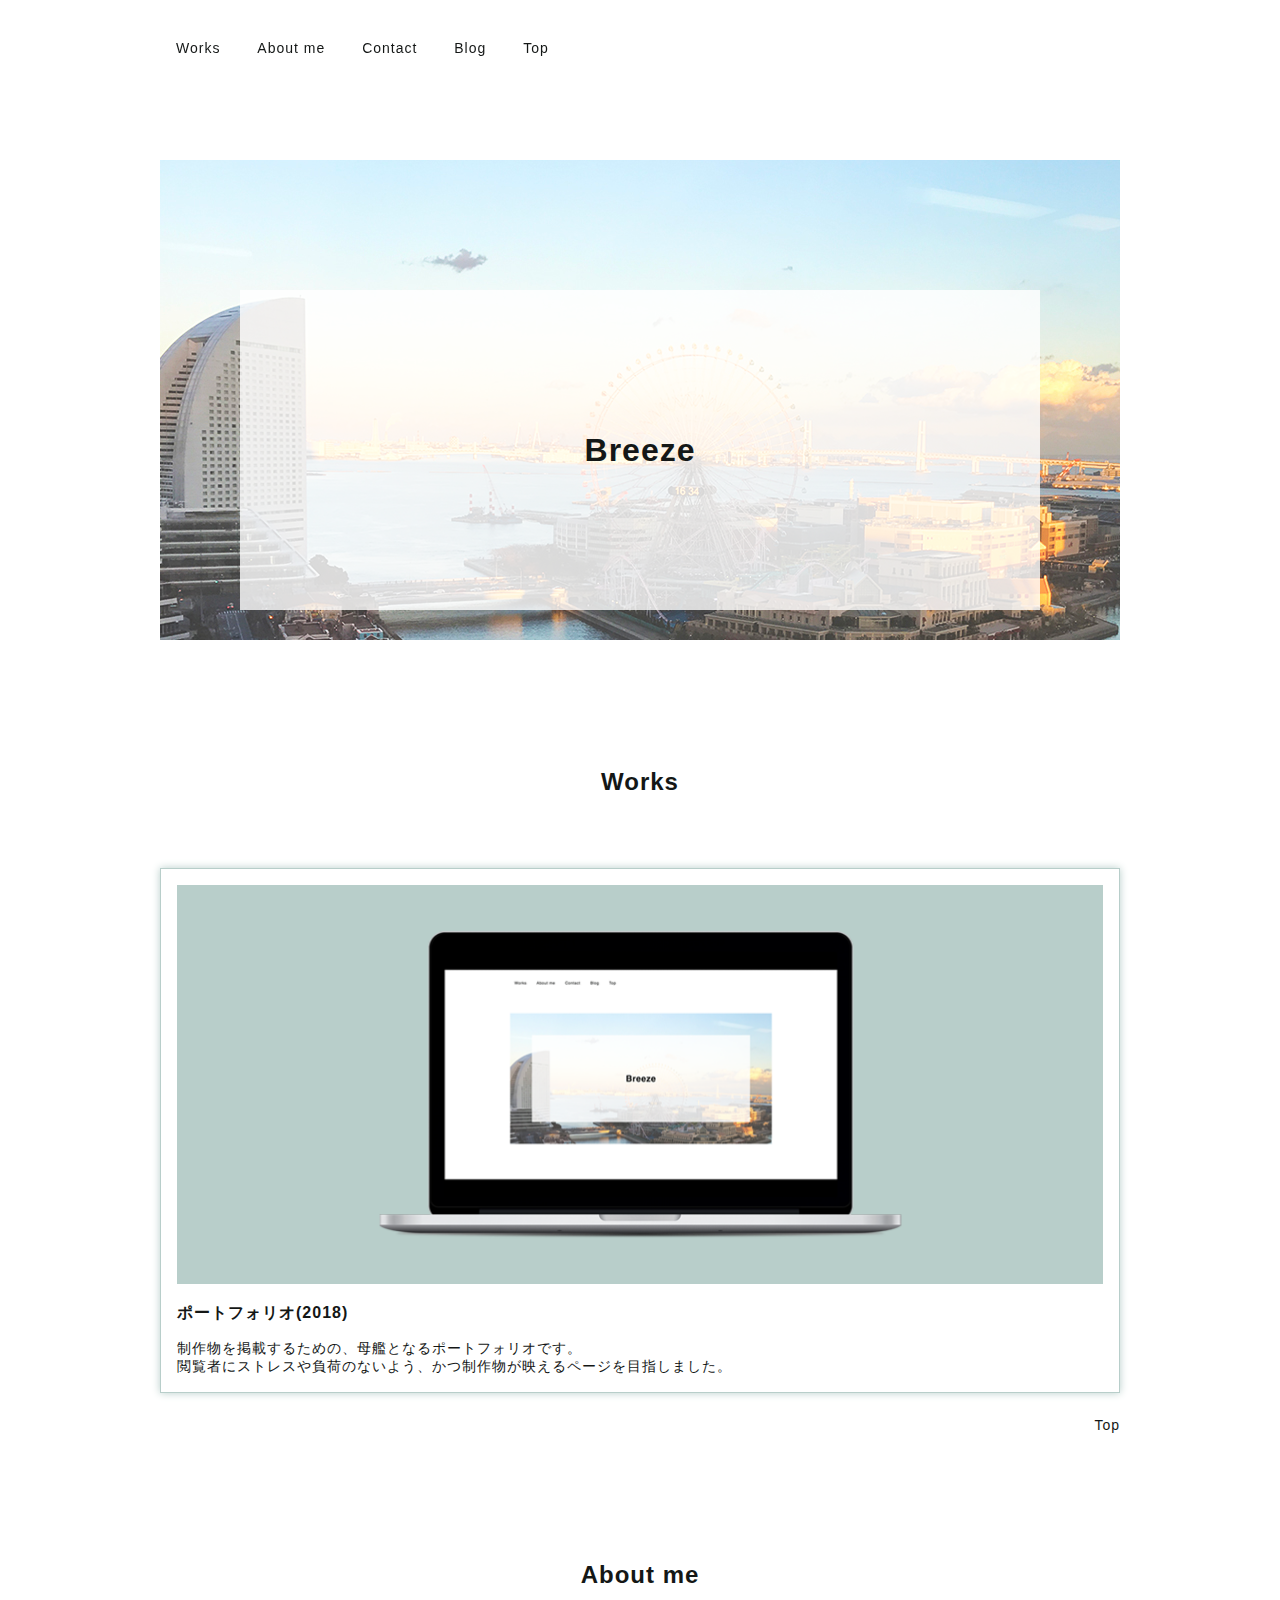
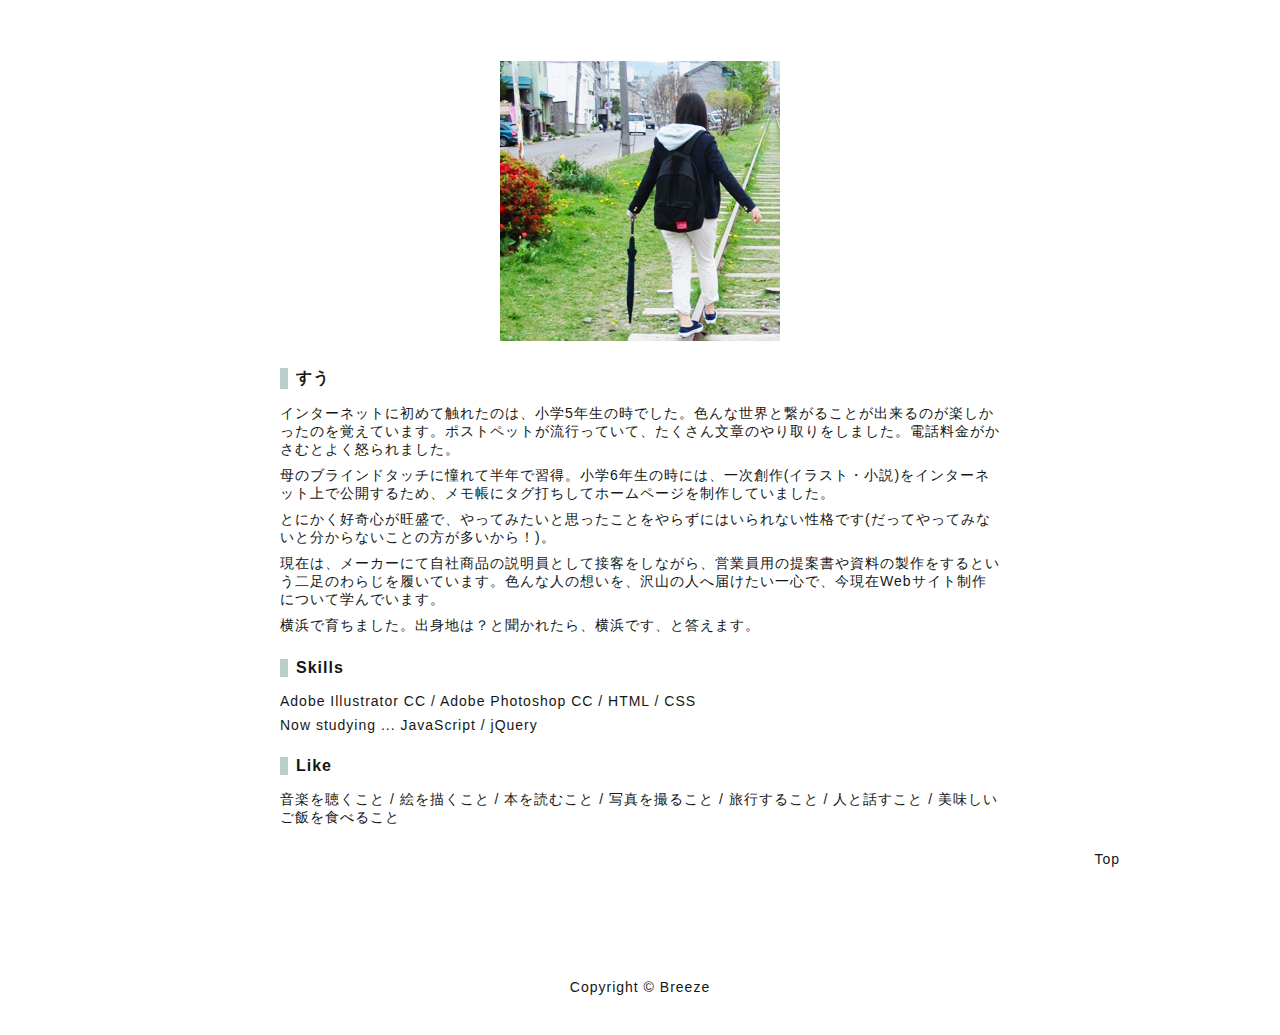
==== commit 86adac73: "responsive-test" ====
--- a/index.html
+++ b/index.html
@@ -19,6 +19,7 @@
   </ul>
 </header>
 <div class="top">
+  <img src="images/top.jpg">
   <div class="sitename">
     <h1>Breeze</h1>
   </div>
--- a/stylesheet.css
+++ b/stylesheet.css
@@ -25,12 +25,23 @@
   font-family: 'Helvetica',YuGothic,'Yu Gothic','Calibri','Hiragino Kaku Gothic ProN','ヒラギノ角ゴ ProN W3',sans-serif;
   font-size: 14px;
 	letter-spacing: 1px;
-	line-height: normal;
 }
 
 .wrapper {
+	display: flex;
+	flex-direction: column;
+	align-items: center;
+	justify-content: center;
+	display: -webkit-flex;
+	-webkit-flex-direction: column;
+	-webkit-align-items: center;
+	-webkit-justify-content: center;
 	width: 960px;
 	margin: 0 auto;
+}
+
+.works, .aboutme, footer {
+	width: 100%;
 }
 
 h1 {
@@ -72,28 +83,33 @@
 /* header */
 header {
   background-color:rgba(255,255,255,.85);
+	display: flex;
+	align-items: center;
+	justify-content: flex-start;
+	display: -webkit-flex;
+	-webkit-align-items: center;
+	-webkit-justify-content: flex-start;
   height: 96px;
-  width: 960px;
+	width: 960px;
   position: fixed;
   top: 0;
   z-index: 10;
 }
 
 header ul {
-	line-height: 96px;
 	list-style: none;
-	text-align: left;
 	padding-left: 0;
 }
 
 header li {
 	display: inline-block;
-	margin: 0 16px;
 }
 
 header li a {
 	color: #141716;
 	text-decoration: none;
+	margin: 0;
+	padding: 16px;
 }
 
 header li a:hover {
@@ -106,11 +122,14 @@
 
 /* Top */
 .top {
-	background-image: url(images/top.jpg);
-	background-size: cover;
 	height: 480px;
-	width: 100%;
 	margin-top: 160px;
+}
+
+
+.top img {
+	height: auto;
+	max-width: 100%;
 	position: relative;
 }
 
@@ -129,7 +148,6 @@
 
 
 /* works */
-
 .works h3 {
 	font-size: 16px;
 	font-weight: bold;
@@ -154,6 +172,9 @@
 	transition: all .3s;
 }
 
+.works-item img {
+	max-width: 100%;
+}
 
 /* about */
 /* 280*280 */
@@ -162,8 +183,6 @@
 }
 
 .me-desc {
-	box-sizing: border-box;
-	line-height: normal;
 	width: 720px;
 	margin: 0 auto;
 }
@@ -182,12 +201,126 @@
 
 /* footer */
 footer {
+	display: flex;
+	align-items: center;
+	justify-content: center;
+	display: -webkit-flex;
+	-webkit-align-items: center;
+	-webkit-justify-content: center;
 	height: 96px;
-	line-height: 96px;
 	margin-top: 72px;
 }
 
 footer p {
   font-size: 14px;
-	text-align: center;
-}
+}
+
+
+/* 599px以下
+-------------------------------------------------------------	*/
+@media(max-width: 599px) {
+
+	.wrapper {
+		box-sizing: border-box;
+		max-width: 100%;
+		padding: 0 16px;
+	}
+
+	header {
+		max-width: 100%;
+	}
+
+	h1 {
+		font-size: 24px;
+		font-weight: bold;
+		line-height: 160px;
+		text-align: center;
+	}
+
+	h2 {
+		font-size: 18px;
+		text-align: center;
+		margin: 0 0 18px;
+	}
+
+	.works,.aboutme {
+		padding-top: 128px;
+	}
+
+
+	/* header */
+	header {
+	  height: 64px;
+	}
+
+	header li a {
+		color: #141716;
+		text-decoration: none;
+		margin: 0;
+		padding: 16px 8px;
+	}
+
+
+	/* Top */
+	.top {
+		height: auto;
+		max-width: 100%;
+		margin-top: 160px;
+		position: relative;
+	}
+
+	.sitename {
+		background-color: rgba(255,255,255,.8);
+		max-width: 80%;
+		height: 128px;
+		margin: auto;
+		position: absolute;
+		top: 0;
+		right: 0;
+		bottom: 0;
+		left: 0;
+		display: flex;
+		align-items: center;
+		justify-content: center;
+		display: -webkit-flex;
+		-webkit-align-items: center;
+		-webkit-justify-content: center;
+	}
+
+	/* works */
+	.works-item {
+		margin-top: 16px;
+	}
+
+	.works-item img {
+		max-width: 100%;
+	}
+
+	/* about */
+	/* 280*280 */
+	.me-desc {
+		max-width: 90%;
+		margin: 0 auto;
+	}
+
+	.me-desc h3 {
+		margin: 32px 0 16px;
+	}
+
+	.me-desc p {
+		margin-top: 14px;
+	}
+
+	/* footer */
+	footer {
+		display: flex;
+		align-items: center;
+		justify-content: center;
+		display: -webkit-flex;
+		-webkit-align-items: center;
+		-webkit-justify-content: center;
+		height: 48px;
+		margin-top: 18px;
+	}
+
+}
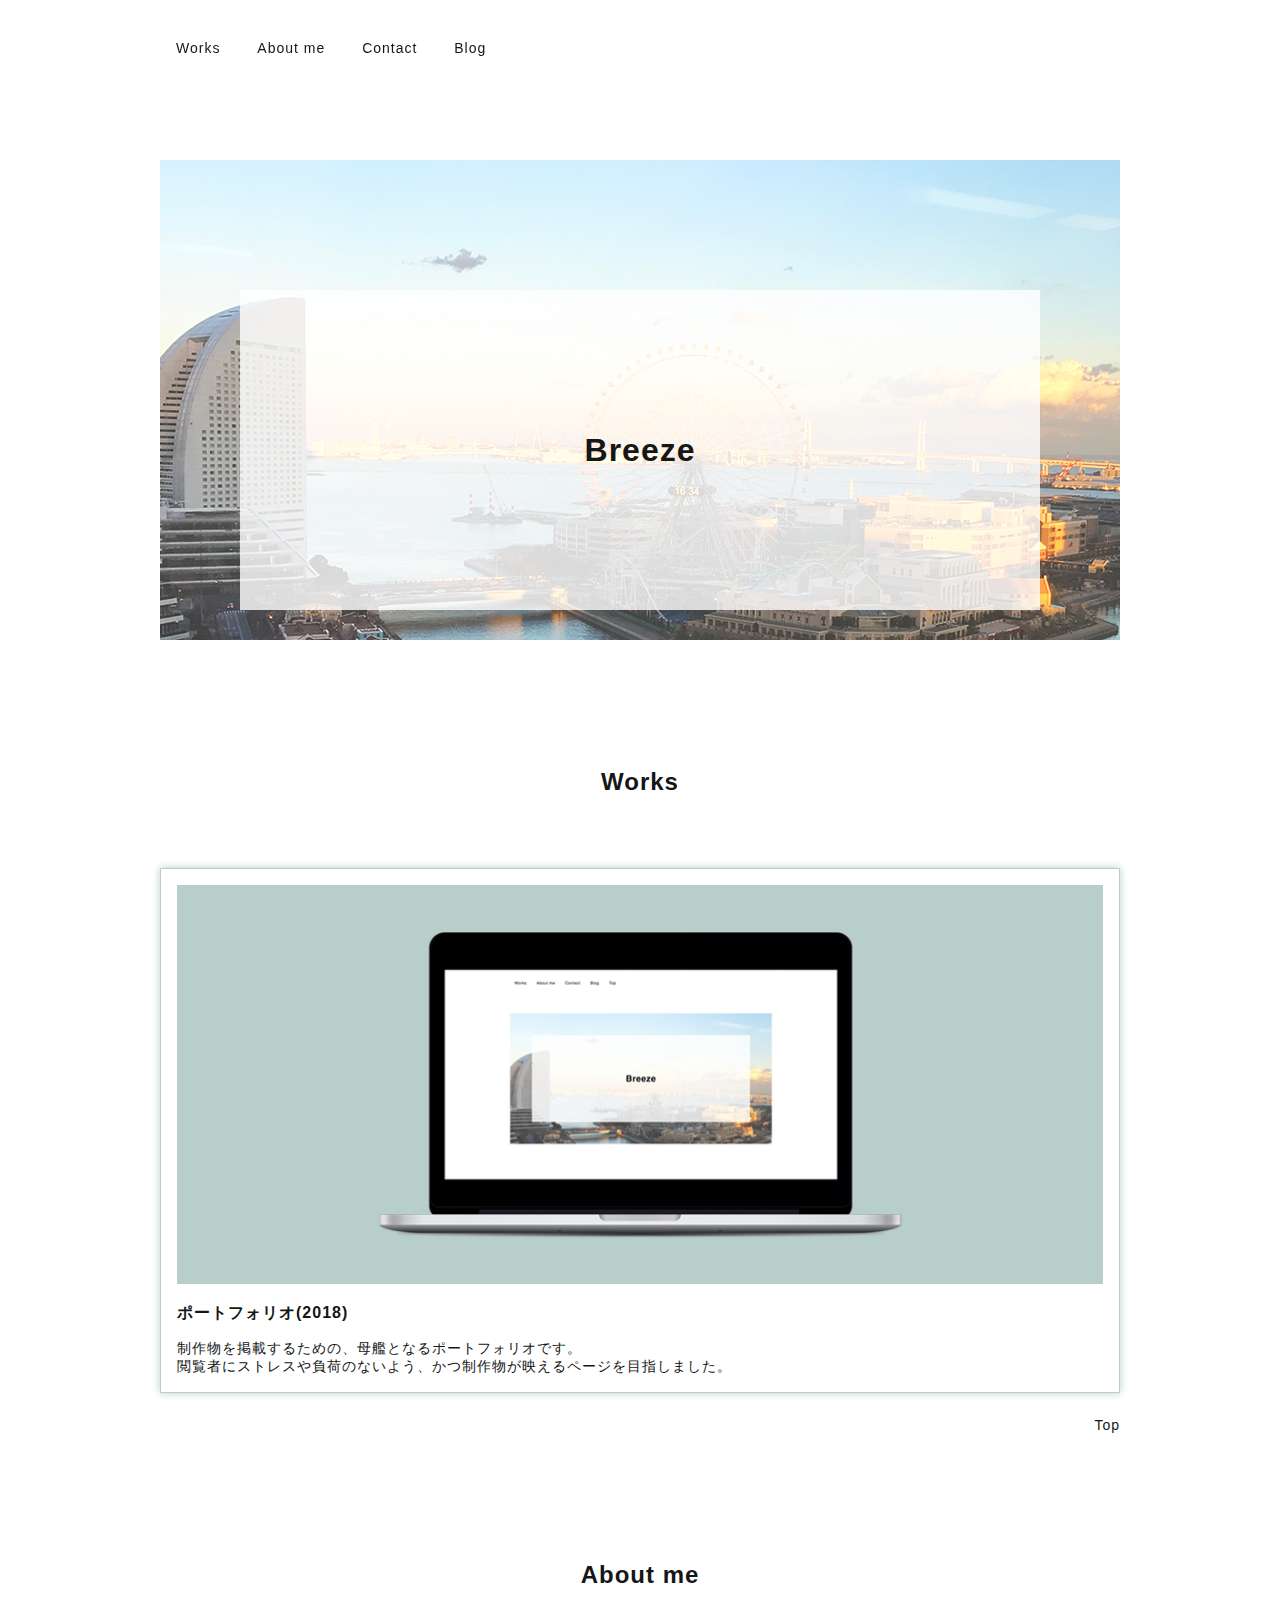
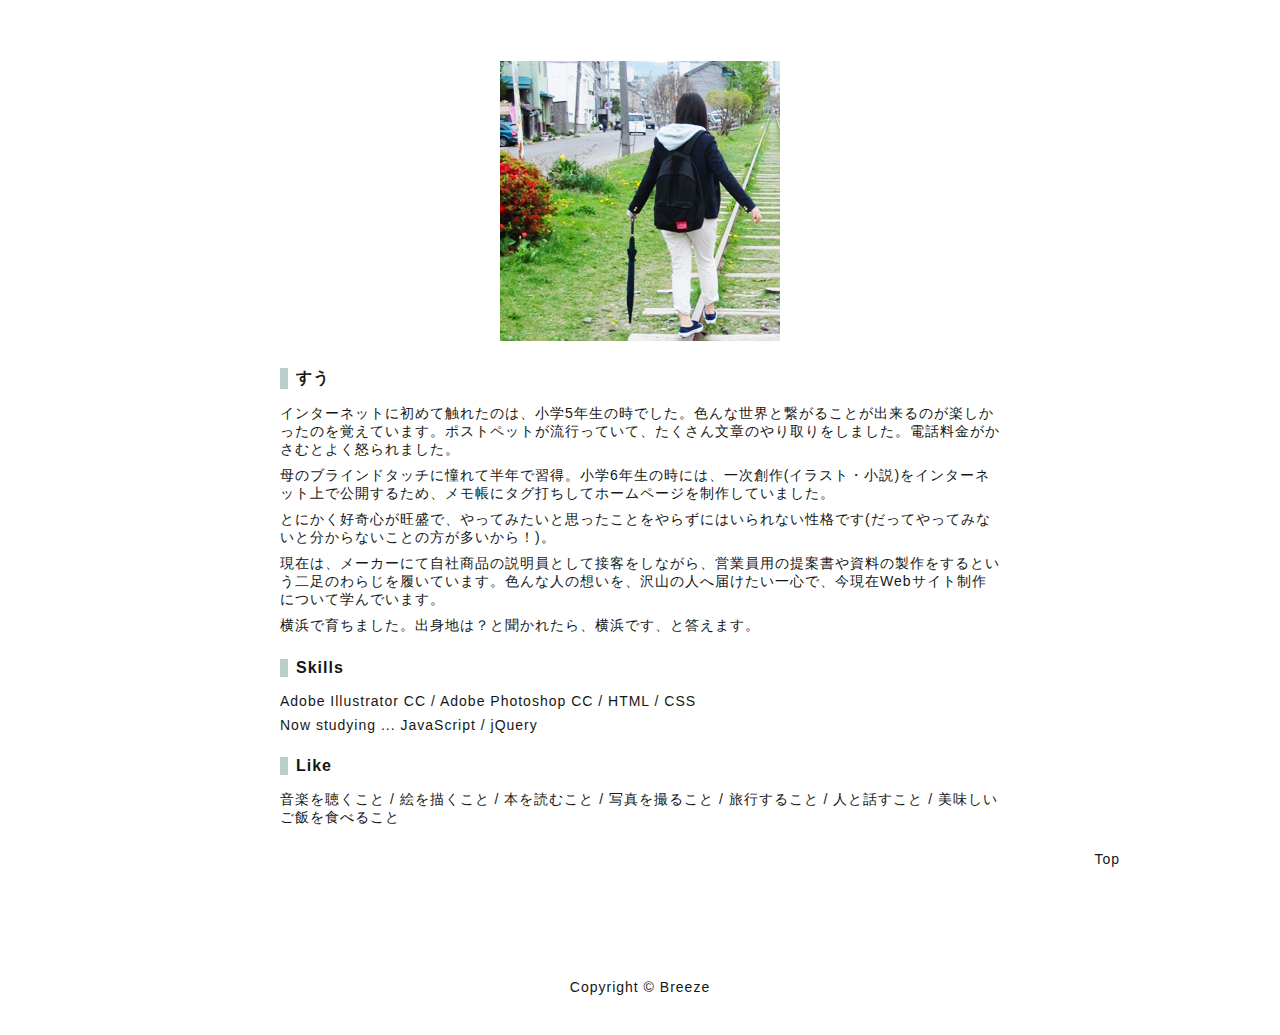
==== commit 1b4b8149: "responsive-test" ====
--- a/index.html
+++ b/index.html
@@ -15,7 +15,6 @@
     <li><a href="#a_aboutme">About me</a></li>
     <li><a href="mailto:sn.bbb.901@gmail.com">Contact</a></li>
     <li><a href="https://snblog.hatenablog.com/" target="_blank">Blog</a></li>
-    <li><a href="index.html">Top</a></li>
   </ul>
 </header>
 <div class="top">
--- a/stylesheet.css
+++ b/stylesheet.css
@@ -102,7 +102,7 @@
 }
 
 header li {
-	display: inline-block;
+	display: inline-block !important
 }
 
 header li a {
@@ -116,8 +116,6 @@
   color: #b8ceca;
 	transition: all .3s;
 }
-
-
 
 
 /* Top */
@@ -217,7 +215,7 @@
 
 
 /* 599px以下
--------------------------------------------------------------	*/
+-------------------------------------------------------------------------	*/
 @media(max-width: 599px) {
 
 	.wrapper {
@@ -251,13 +249,12 @@
 	/* header */
 	header {
 	  height: 64px;
-	}
-
-	header li a {
-		color: #141716;
-		text-decoration: none;
-		margin: 0;
-		padding: 16px 8px;
+		display: flex;
+		align-items: center;
+		justify-content: flex-start;
+		display: -webkit-flex;
+		-webkit-align-items: center;
+		-webkit-justify-content: flex-start;
 	}
 
 
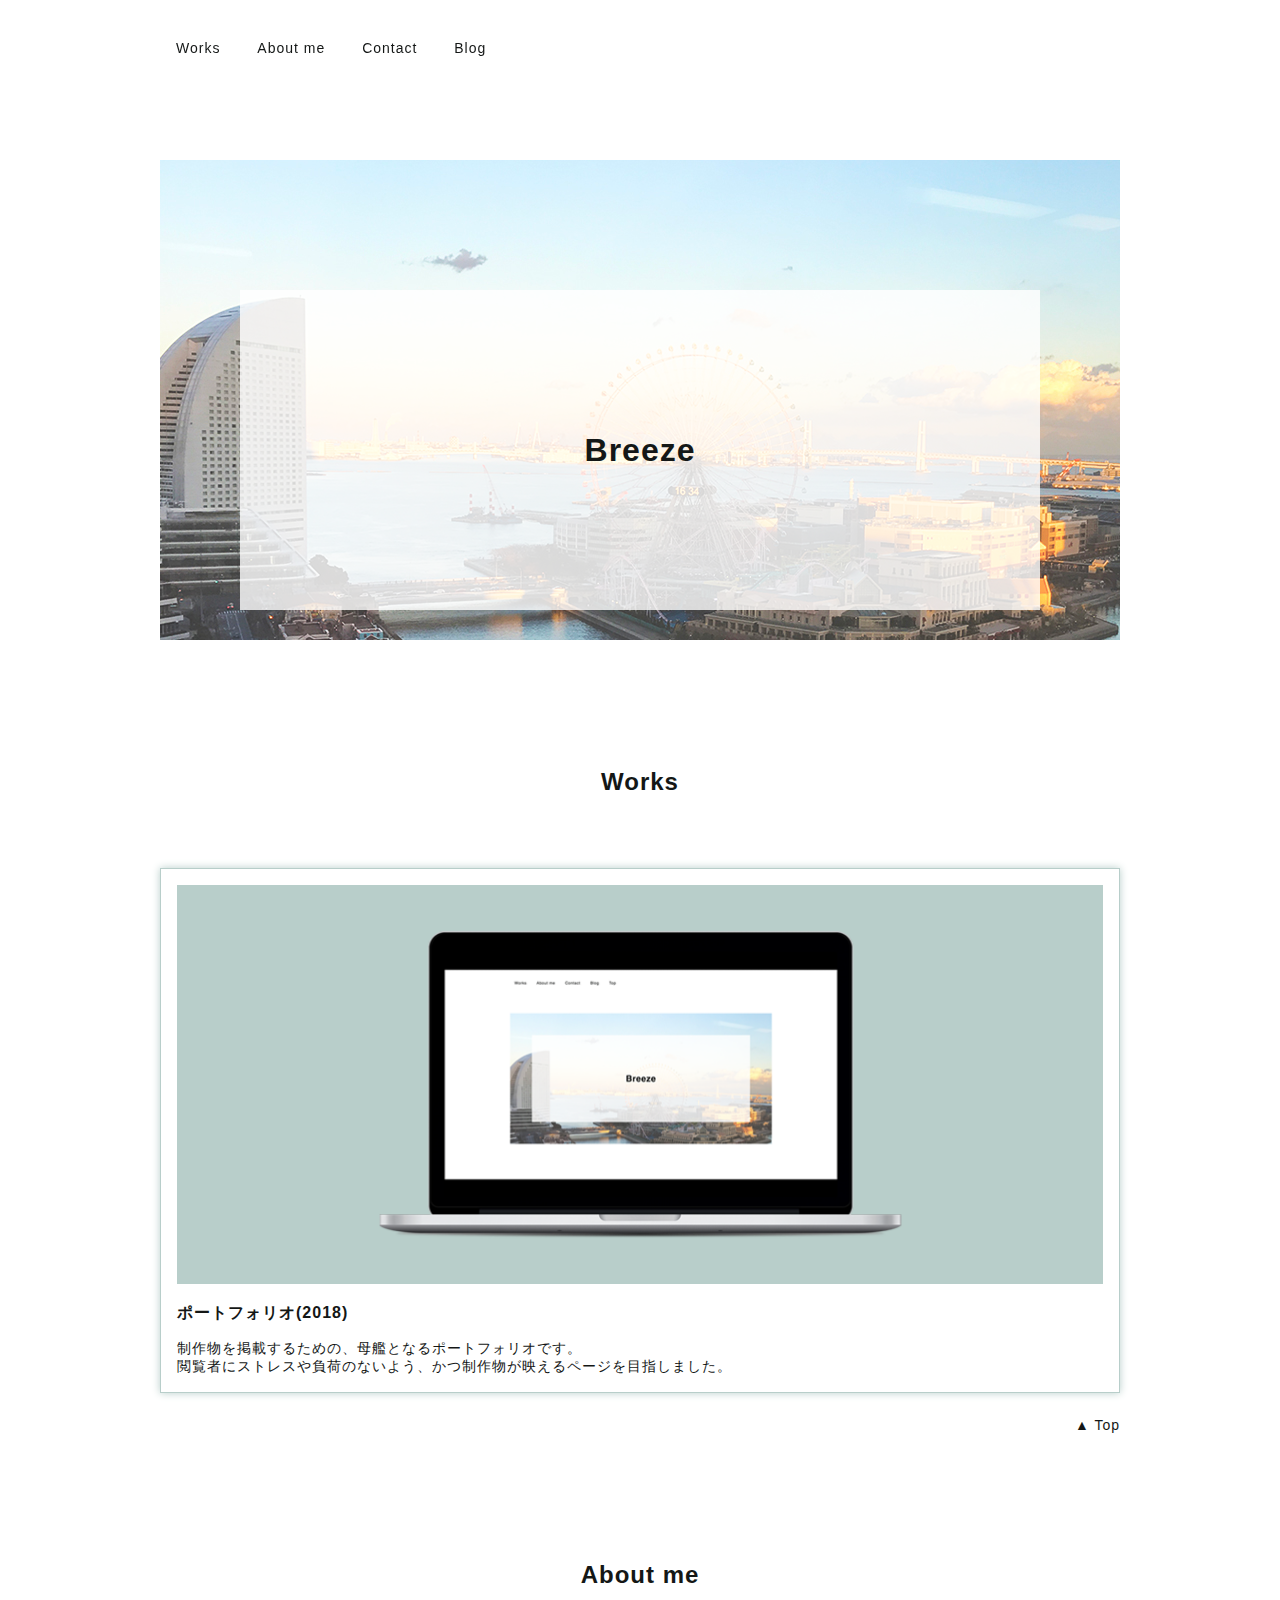
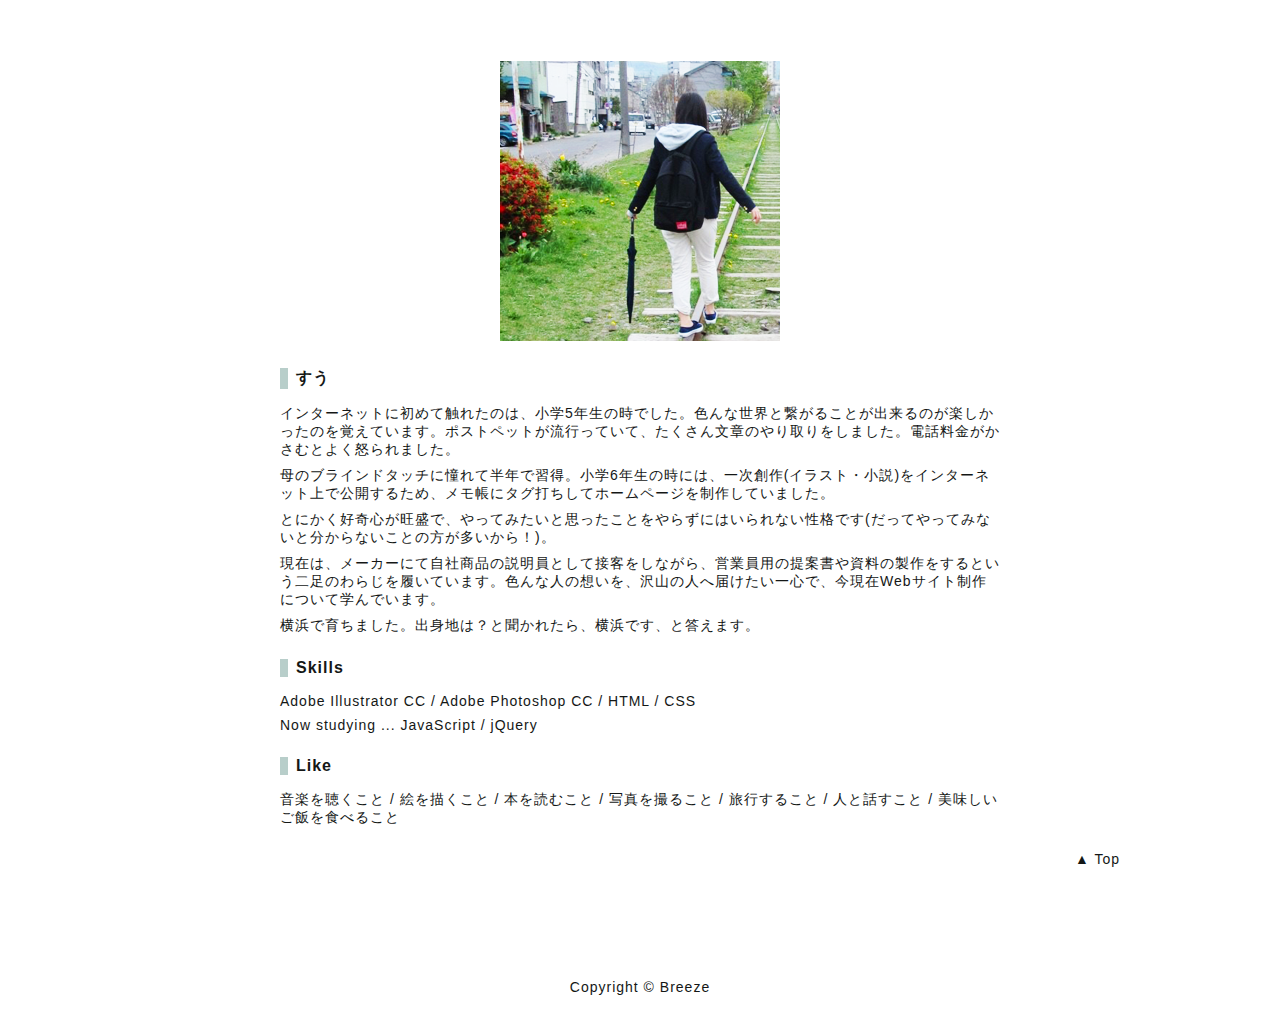
==== commit 1ebc393d: "responsive-test" ====
--- a/index.html
+++ b/index.html
@@ -31,7 +31,7 @@
       <p>制作物を掲載するための、母艦となるポートフォリオです。<br>
          閲覧者にストレスや負荷のないよう、かつ制作物が映えるページを目指しました。</p>
   </div>
-  <p class="gototop"><a href="index.html">Top</a></p>
+  <p class="gototop"><a href="index.html">▲ Top</a></p>
 </div>
 <div class="aboutme" id="a_aboutme">
   <h2>About me</h2>
@@ -51,7 +51,7 @@
     <h3>Like</h3>
       <p>音楽を聴くこと / 絵を描くこと / 本を読むこと / 写真を撮ること / 旅行すること / 人と話すこと / 美味しいご飯を食べること</p>
   </div>
-  <p class="gototop"><a href="index.html">Top</a></p>
+  <p class="gototop"><a href="index.html">▲ Top</a></p>
 </div>
 <footer>
   <p>Copyright &copy; Breeze</p>
--- a/stylesheet.css
+++ b/stylesheet.css
@@ -224,7 +224,12 @@
 		padding: 0 16px;
 	}
 
+	.gototop {
+		text-align: center;
+	}
+
 	header {
+		background-color:rgba(229,237,236,.85);
 		max-width: 100%;
 	}
 
@@ -251,10 +256,10 @@
 	  height: 64px;
 		display: flex;
 		align-items: center;
-		justify-content: flex-start;
+		justify-content: center;
 		display: -webkit-flex;
 		-webkit-align-items: center;
-		-webkit-justify-content: flex-start;
+		-webkit-justify-content: center;
 	}
 
 
